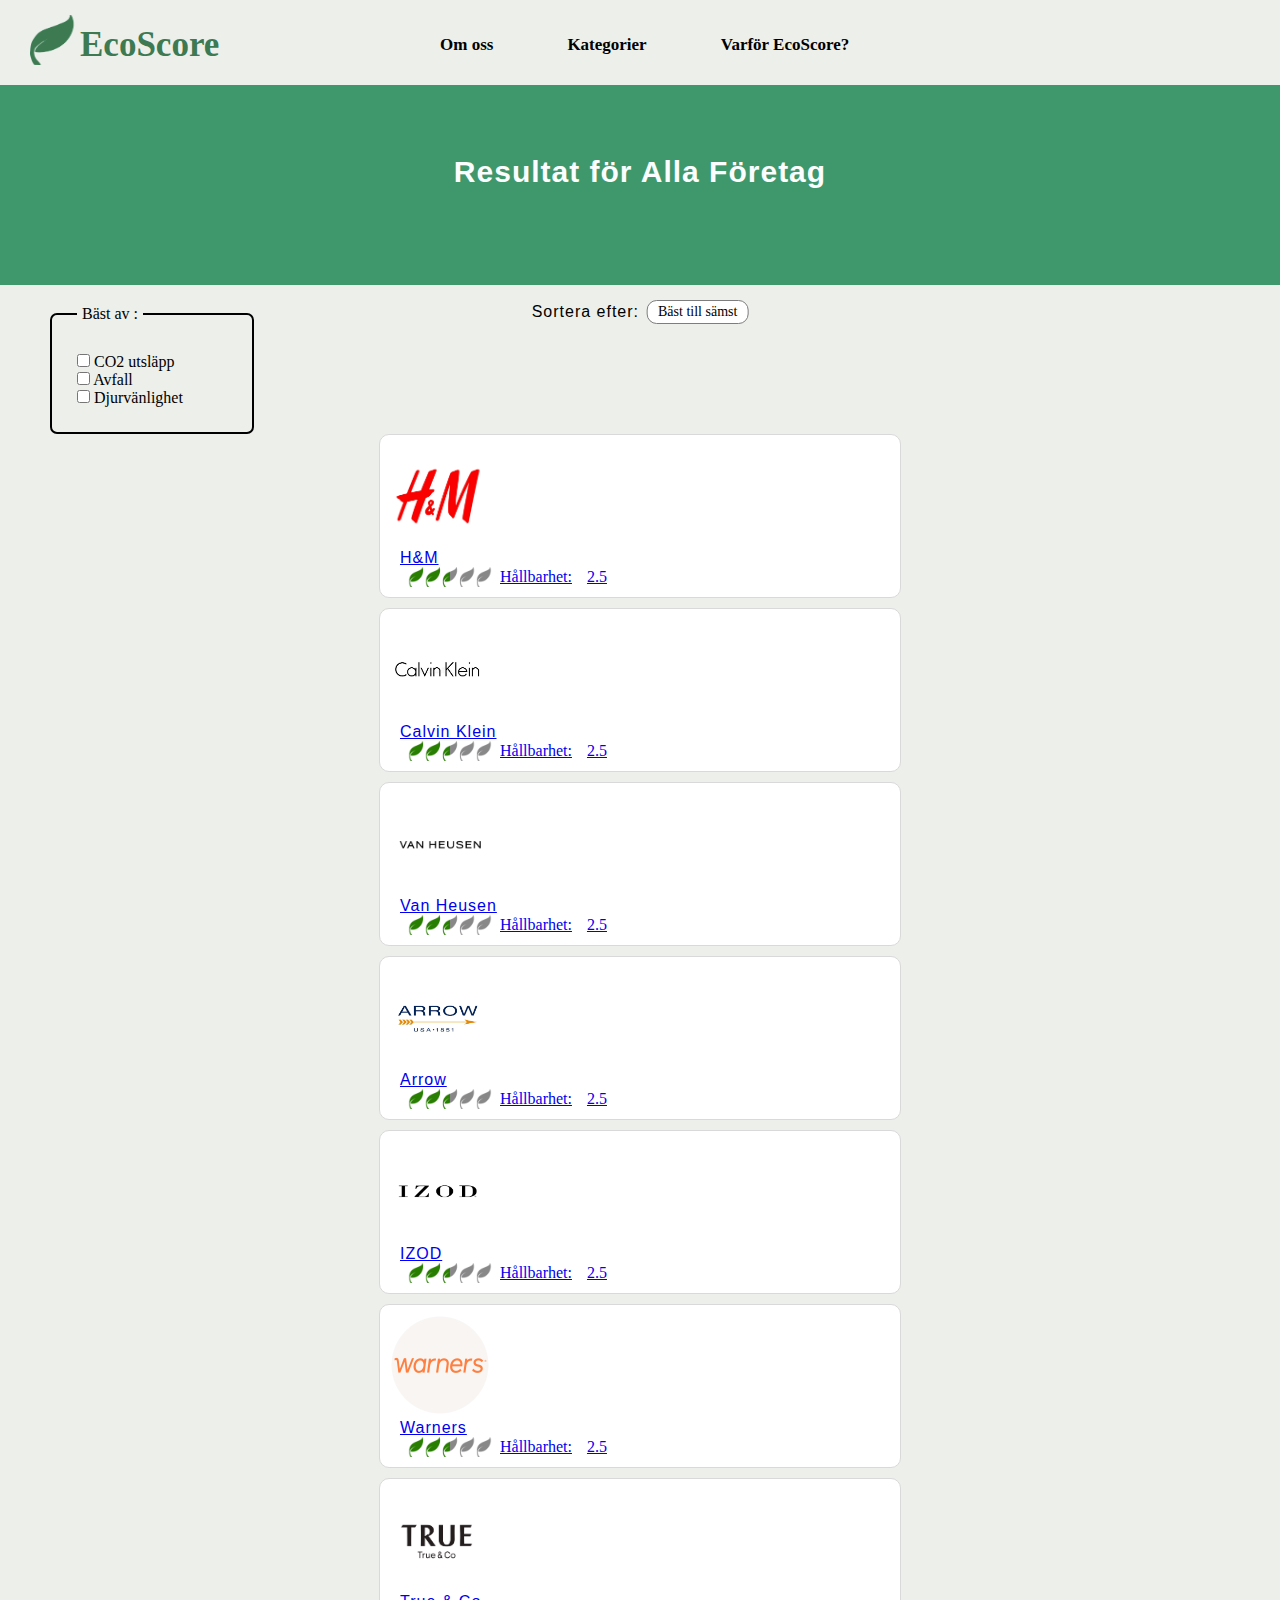
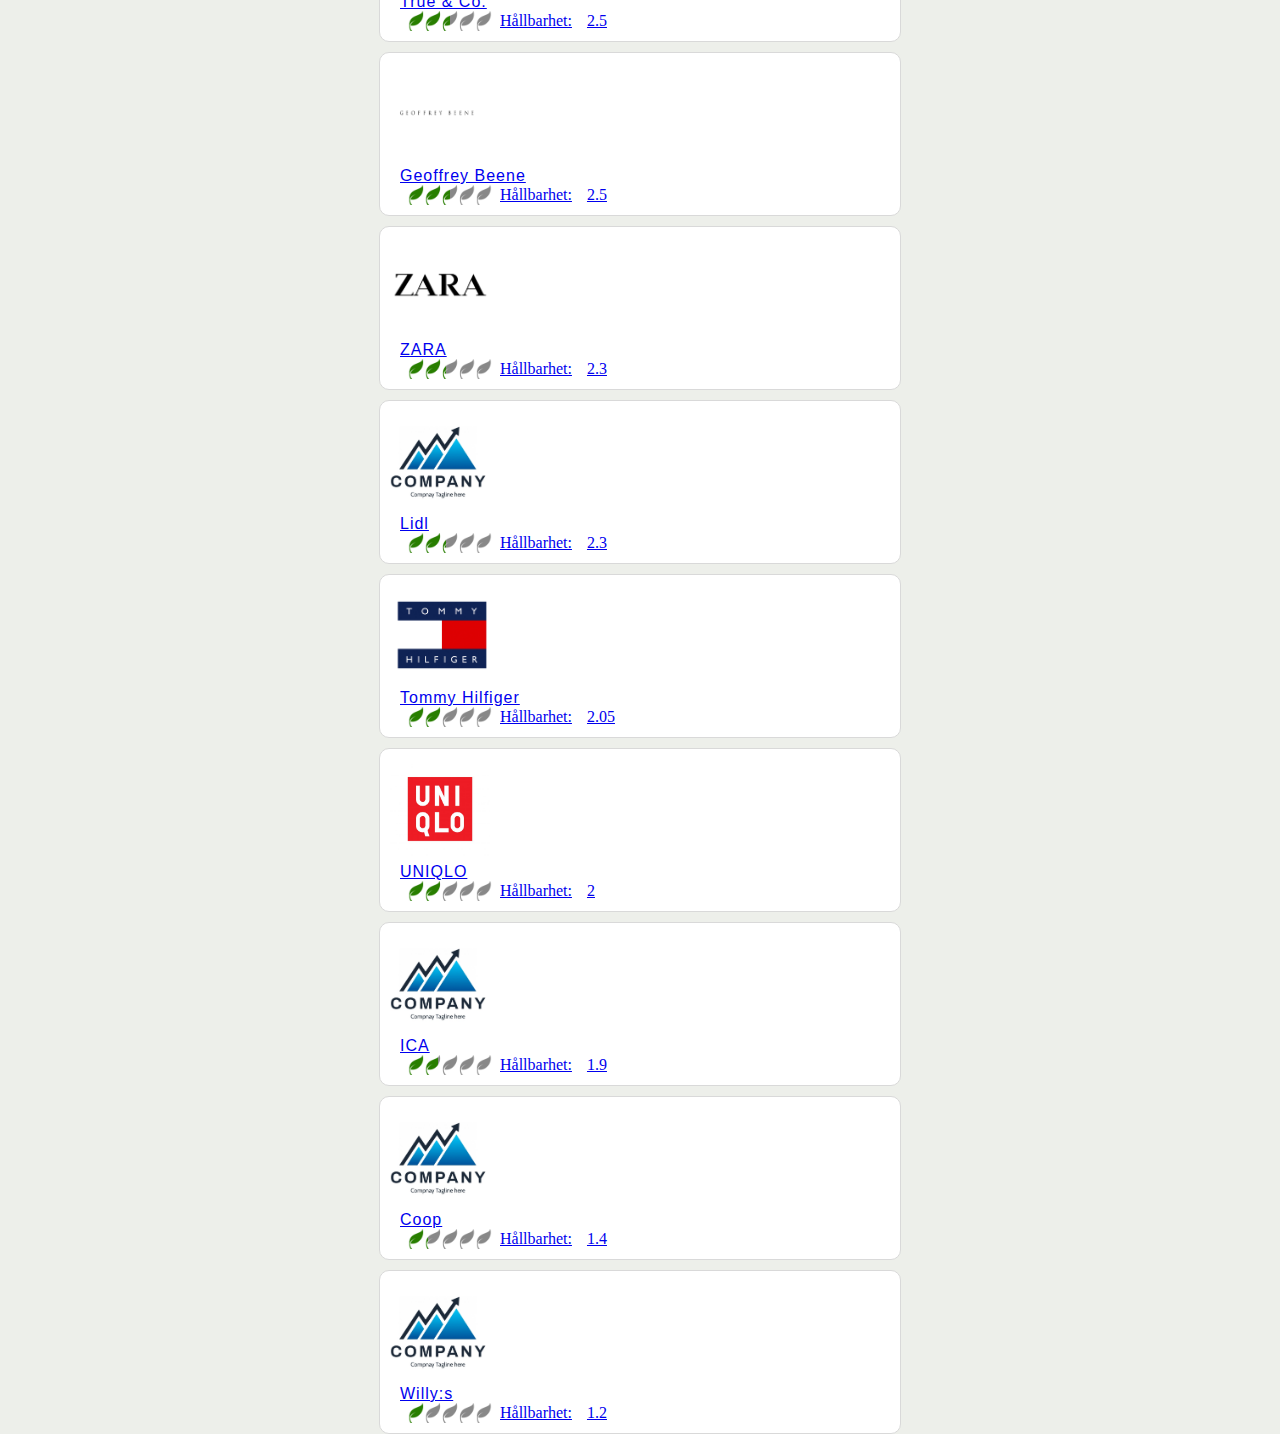
==== category_page.html @ 928be116 "Merge branch 'main' of https://github.com/niljenn/DAT257-Project" ====
<!DOCTYPE html>
<html lang="en">
<head>
    <meta charset="UTF-8">
    <meta http-equiv="X-UA-Compatible" content="IE=edge">
    <meta name="viewport" content="width=device-width, initial-scale=1.0">
    <title>EcoScore</title>
    <script type="module" src="boxScript.js" async></script>
    <link rel="stylesheet" href="style.css">
    <link rel="stylesheet" href="boxStyle.css">
    <link rel="stylesheet" href="category.css">
</head>

<body>

    <div class="navbar"> <!--Navigation bar element, everything  that is supposed to be in the navigation bar is inside here-->

        <header>
            <script type="text/javascript" src="./header.js"></script>
        </header>

    </div>

    <div class="chosen_category">
        <p class="category_rubric" > Resultat för `${activeCategory.getCategory()}`</p>
    </div>




    <div class="main"> <!--Main Background element-->

        <div class="sortDropdown">
            <p class="sortText">Sortera efter:</p>
            <button id="sortButton" class="SortBtn">Bäst till sämst</button>
            <div class="sort-content">
                <button id="best-to-worst-button">Bäst till sämst</button>
                <button id="worst-to-best-button">Sämst till bäst</button>
            </div>
        </div>


        <fieldset class="ecoLabels">
            <legend class="filter"> Bäst av :</legend>
            <div>
                <input type="checkbox" id="emission" name="emission">
                <label for="emission">CO2 utsläpp</label>
            </div>

            <div>
                <input type="checkbox" id="waste" name="waste">
                <label for="waste">Avfall</label>
            </div>

            <div>
                <input type="checkbox" id="animal" name="animal">
                <label for="animal">Djurvänlighet</label>
            </div>
        </fieldset> 
        

        <div class="panel">
            <div id="boxesContainer" class="boxes-container">
                <!-- Boxes will be generated here dynamically -->
              </div>
          </div>
          

        <div class="button"></div> <!--Button element, button should be put here-->
        
    </div>

</body>
</html>
---- style.css ----
*{
    margin: 0;
    padding: 0;
}
body {
    background-color: rgb(237, 239, 234);
    background-position: center;
    background-size: cover;
    min-width: 1000px;

}
.main{
    width: 100vw;
    height: 100vh;
    background-color: rgb(237, 239, 234);
    background-position: center;
    background-size: cover;
}

.navbar{
    height: 75px;
    width: 100%;
    box-sizing: border-box;
    /*border: 2px solid red;*/
}

.icon{
    margin-top: 15px;
    margin-left: 30px;
    width: 250px;
    height: 70px;
    float: left;
    /*border: 2px solid blue;*/
}

.leafLogo {
    width: 50px;
    height: 50px;
    float: left;
}

.logo{
    color: rgb(61, 122, 82);
    font-size: 35px;
    font-family: 'Gill Sans';
    float: left;
    padding-top: 10px;
}

.menu{
    margin-top: 25px;
    margin-left: 150px;
    padding: 10px;
    display: inline-block;
    transition: 0.4s ease-in-out;
    /*border: 2px solid blue;*/
}

.dropdown{
    display: inline-block;
    position: relative;
}

.dropbtn{
    border: none;
    background: none;
    font-size: 17px;
    font-weight: bold;
    font-family: 'Times New Roman';
    color: black;
}

.dropbtn:hover{
    color: rgb(31, 134, 65);
}

.about{
    text-decoration: none;
    color: black;
    font-size: 17px;
    margin-right: 70px;
    font-weight: bold;
}

.about:hover{
    color: rgb(31, 134, 65);
}

.why{
    text-decoration: none;
    color: black;
    font-size: 17px;
    margin-left: 70px;
    font-weight: bold;
}

.why:hover{
    color: rgb(31, 134, 65);
}

.dropdown-content{
    display: none;
    min-width: 130px;
    z-index: 1;
}

.category{
    text-decoration: none;
    color: black;
    padding: 10px;
    font-size: 17px;
    display: block;
}

.category:hover{
    color: rgb(31, 134, 65);
}

.dropdown:hover .dropdown-content{
    display: block;
    background: rgb(249, 250, 247);
    border-radius: 2px;
    position: absolute;
}


.featureImgContainer {
    position: relative;
    z-index: 0;
}

.featureImg{
    height: 350px;
    width: 100%; /*Fills whole width without creating the scroll bar from side to side*/
    box-sizing: border-box; /*Padding and border are included in width/height*/
    display: flex;
}


.feature_text{
    position: absolute;
    top: 100px;
    left: 50%;
    transform: translate(-50%, -50%);
    z-index: 1;
    width: 600px;
    height: 25px;
    font-size: 50px;
    position: absolute;
    text-align: center;
    color: aliceblue;
    /*border: 2px solid red;*/
}

.srchbar{
    position: absolute;
    bottom: 93px;
    left: 50%;
    transform: translate(-50%, 50%);
    z-index: 1;
    width: 500px;
    height: 40px;
    /*border: 2px solid saddlebrown;*/
    
}

.srch{
    width: 420px;
    height: 40px;
    float: left; /*To connect the bar to the button*/
    background: transparent;
    border: 1px solid greenyellow;
    border-bottom-left-radius: 30px;
    border-top-left-radius: 30px;
    border-right: none;
    padding: 15px;
    outline: none;
    color: aliceblue;
    font-size: 14px;
}

::placeholder{
    color: aliceblue;
    font-size: 14px;
}

input:focus::placeholder {color: transparent;}

.srchbtn{
    width: 80px;
    height: 40px;
    background: greenyellow;
    border: 1px solid greenyellow;
    border-bottom-right-radius: 30px;
    border-top-right-radius: 30px;
    color: black;
    font-size: 16px;
}

.srchbtn:hover{
    color: rgb(139, 167, 111);
}

.cbtn{
    width: 250px;
    height: 50px;
    background: rgb(161, 205, 112);
    border: 3px solid rgb(141, 174, 103);
    border-radius: 5px;
    font-size: 20px;
    margin-top: 50px;
    margin-left: 100px;
}

.cbtn:hover{
    color: rgb(232, 237, 234);
}






h5{
    /*font-family: "Lato",sans-serif;*/
    font-style: italic;
    font-weight: 300px;
    letter-spacing: 1px;
    font-size: 40px;

}


h6{
    font-style: italic;
    font-weight: 300px;
    letter-spacing: 1px;
    font-size: 30px;
    color: rgb(63, 152, 107);
}

h7{
    font-weight: bold;
    letter-spacing: 1px;
    font-size: 20px;
    color: rgb(63, 152, 107);
}


p{
    font-family: "Lato",sans-serif;
    letter-spacing: 1px;
    font-size: 16px;
}

p1{
    font-style: italic;
    font-family: "Lato",sans-serif;
    letter-spacing: 1px;
    font-size: 17px;
}


.textflex{
    display:flex;
    justify-content:center;
    align-items:center;
    text-align:left;

    padding-top: 14px;
    padding-bottom: 14px;
    padding-right: 70px;
    padding-left: 70px;
}


.smallpadding{
    padding-top: 15px;
    padding-right: 0px;
    padding-bottom: 15px;
    padding-left: 0px;
}





.coolheader{
    position: relative;
    text-align: center;
    background: linear-gradient(
        60deg,
        rgba(63, 152, 107, 1) 0%,
        rgba(120, 242, 136, 1) 100%
    );
    color: white;
}

.inner-header{
    height: 30vh;
    width: 100%;
    margin: 0;
    padding: 0;
}

.flex{
    display:flex;
    justify-content:center;
    align-items:center;
    text-align:center;
}


.colors-rgba{

    rgba(63, 152, 107, 1) 0%,
    rgba(131, 133, 250, 1) 100%


    rgba(120, 170, 242, 1) 100%

    rgba(120, 242, 136, 1) 100%



    rgba(84, 58, 183, 1) 0%,
    rgba(0, 172, 193, 1) 100%


        border: 3px solid #fe444425;
        border-top: 3px solid red;


        border: 3px solid #fee84422;
        border-top: 3x solid #f9ce24;



}

.circle1{
    display: flex;
    align-items: center;
    justify-content: center;
    height: 200px;
    width: 200px;
    border-radius: 50%;
    border: 3px solid #fe444425;
    border-top: 3px solid rgb(63, 152, 107);
    animation: ani 5s linear infinite;
}

.circle2{
    height: 130px;
    width: 130px;
    border-radius: 50%;
    border: 3px solid #fe444425;
    border-top: 3px solid rgb(63, 152, 107);
    animation: ani 8s linear infinite;
}

@keyframes ani {
    0%{
        transform: rotate(0deg);
      }
    100%{
        transform: rotate(360deg);
        }
}
---- boxStyle.css ----
.boxes-container {
  display: flex;
  flex-direction: column; 
  gap: 10px;
  justify-content: center;
  align-items: center;
}


.box {
  background-color: #ffffff;
  border-radius: 10px;
  display: flex; 
  align-items: center; 
  width: 500px;
  border: 0.5px solid #d9d9d9;
  padding: 10px;
}

.box img {
  border-radius: 0px;
  width: 100px;
  height: 100px;
  object-fit: cover;
}

.box .box-info {
  font-family: "Quicksand";
  margin-left: 10px; 
  flex-grow: 1;
}

.box h3, .box p {
  margin: 0; 
}

.box-rating-container {
  position: relative;
  width: 100px;
  height: 20px;
}

.rating-bar-container {
  width: 100%;
  height: 100%;
  background-color: #888888;
  border-radius: 2px;
  overflow: hidden;
}

.rating-bar {
  position: absolute;
  top: 0;
  left: 0;
  height: 100%;
  width: 0;
  background-color: #287e00;
}

.rating-image {
  position: absolute;
  top: 0;
  left: 0;
  width: 100%;
  height: 100%;
  background-image: url("images/EcoScore_rating.png"); 
  background-size: cover;
}

.rating-container {
  display: flex;
  align-items: center;
}

.rating-container span {
  margin-left: 10px;
}



.rating-text {
  padding-left: 5px;
  margin-right: 10px; 
}

.rating-bar-container {
  flex-grow: 1;
}


.ecoLabels{
  width: 150px;
  margin-left: 50px;
  border: 2px solid black;
  padding: 25px;
  border-radius: 7px;
}

.filter{
  padding: 5px;
}
---- category.css ----
.chosen_category { 
    /*min-width: 1680px; /*Makes it so middle part deos not glide*/
    height:200px;
    align-self: center;
    margin-top: 10px;
    margin-bottom: 15px;
    background:rgb(63, 152, 107);
    /* (71,148,102)  */
    box-sizing: border-box; /*Padding and border are included in width/height*/
}

.category_rubric {
    font-weight: bold;
    font-size: 30px;
    color: rgb(251, 253, 255);
    padding-top: 70px;
    text-align: center;
}

.sortDropdown {
    display: inline-block;
    position: absolute;
    left: 50%;
    transform: translateX(-50%);
    z-index: 999;
}


.sortText{
    float: left;
    margin-top: 3px;
    margin-right: 8px;
}

.SortBtn{
    border: 1px solid rgb(125, 125, 125);
    border-radius: 10px;
    background-color: white;
    color: black;
    padding: 3px 10px;
    cursor: pointer;
    font-size: 14px;
    font-family: 'Times New Roman';
    color: black;
}

.sort-content{
    display: none;
    float: right;
    background-color: #ffffff;
    z-index: 1;
}

.sort-content button {
    border: none;
    background: rgb(249, 250, 247);
    color: black;
    padding: 12px 16px;
    min-width: 110px;
    text-decoration: none;
    display: block;
  }

.sort-content button:hover {background-color: #d9d9d9}

.sortDropdown:hover .sort-content{
    display: block;
    background: rgb(249, 250, 247);
    border-radius: 2px;
    position: absolute;
    margin-left: 92px;
}

.panel {
    overflow-y: auto; 
  }
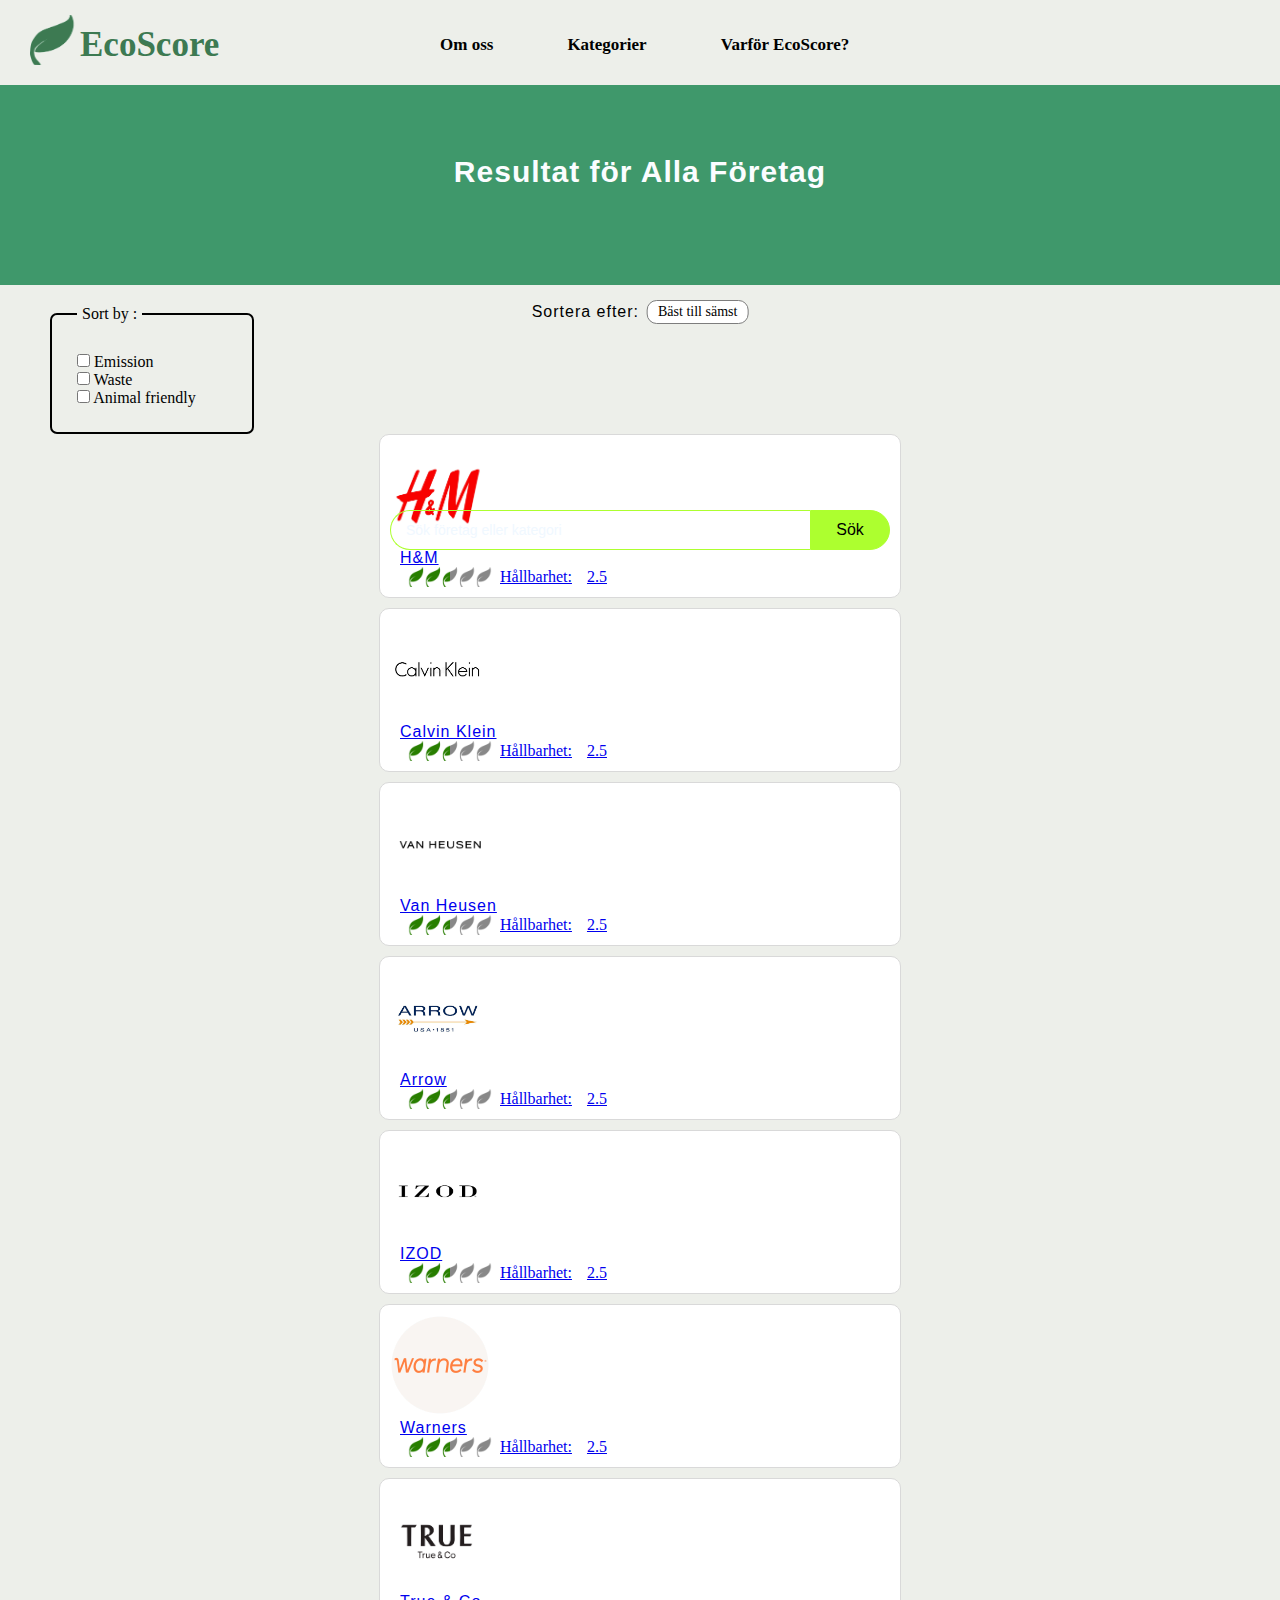
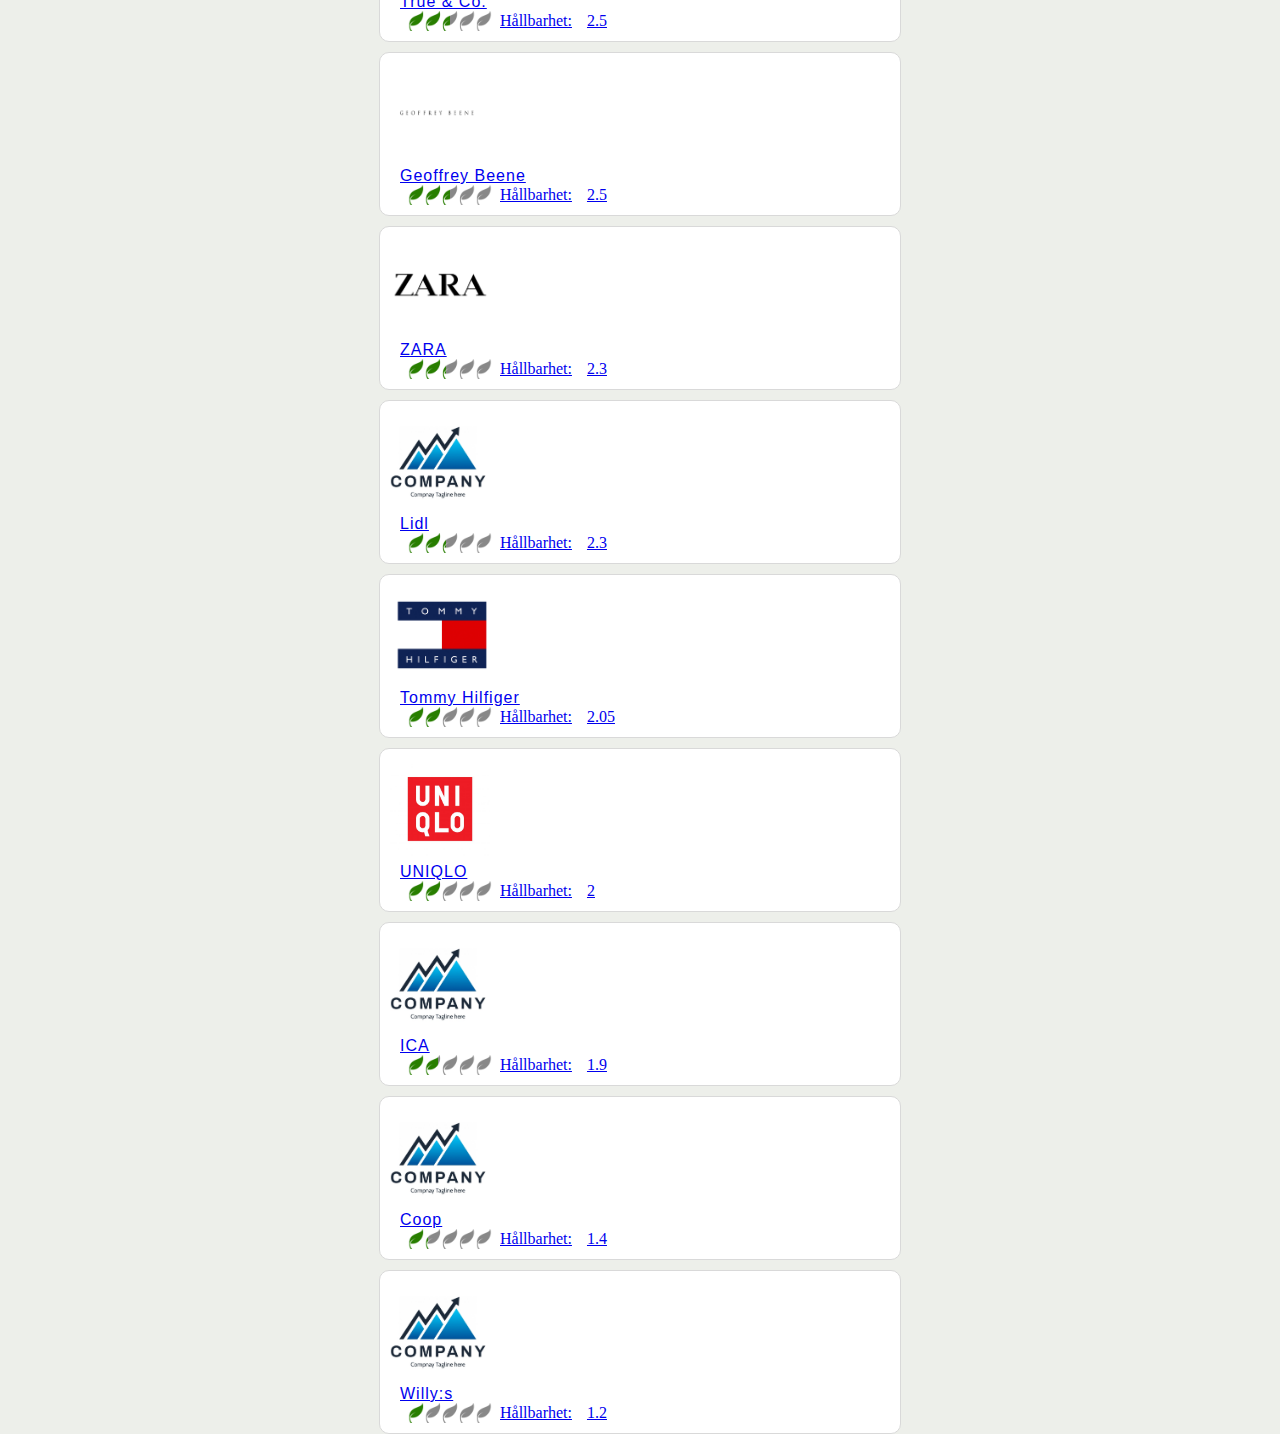
==== commit 7d3efad6: "searchbar existing and working on all pages" ====
--- a/category_page.html
+++ b/category_page.html
@@ -9,6 +9,17 @@
     <link rel="stylesheet" href="style.css">
     <link rel="stylesheet" href="boxStyle.css">
     <link rel="stylesheet" href="category.css">
+    <style>
+        .srchbar{
+            position: absolute;
+            bottom: 370px;
+            left: 50%;
+            transform: translate(-50%, 50%);
+            z-index: 1;
+            width: 500px;
+            height: 40px;
+        }
+    </style>
 </head>
 
 <body>
@@ -20,6 +31,12 @@
         </header>
 
     </div>
+
+    <div id="srchbar" class="srchbar">
+        <input id="searchbar" class="srch" type="search" name="" placeholder="Sök företag eller kategori">
+        <button id="searchbtn" class="srchbtn">Sök</button>
+    </div>
+    
 
     <div class="chosen_category">
         <p class="category_rubric" > Resultat för `${activeCategory.getCategory()}`</p>
@@ -41,20 +58,20 @@
 
 
         <fieldset class="ecoLabels">
-            <legend class="filter"> Bäst av :</legend>
+            <legend class="filter"> Sort by :</legend>
             <div>
                 <input type="checkbox" id="emission" name="emission">
-                <label for="emission">CO2 utsläpp</label>
+                <label for="emission">Emission</label>
             </div>
 
             <div>
                 <input type="checkbox" id="waste" name="waste">
-                <label for="waste">Avfall</label>
+                <label for="waste">Waste</label>
             </div>
 
             <div>
                 <input type="checkbox" id="animal" name="animal">
-                <label for="animal">Djurvänlighet</label>
+                <label for="animal">Animal friendly</label>
             </div>
         </fieldset> 
         
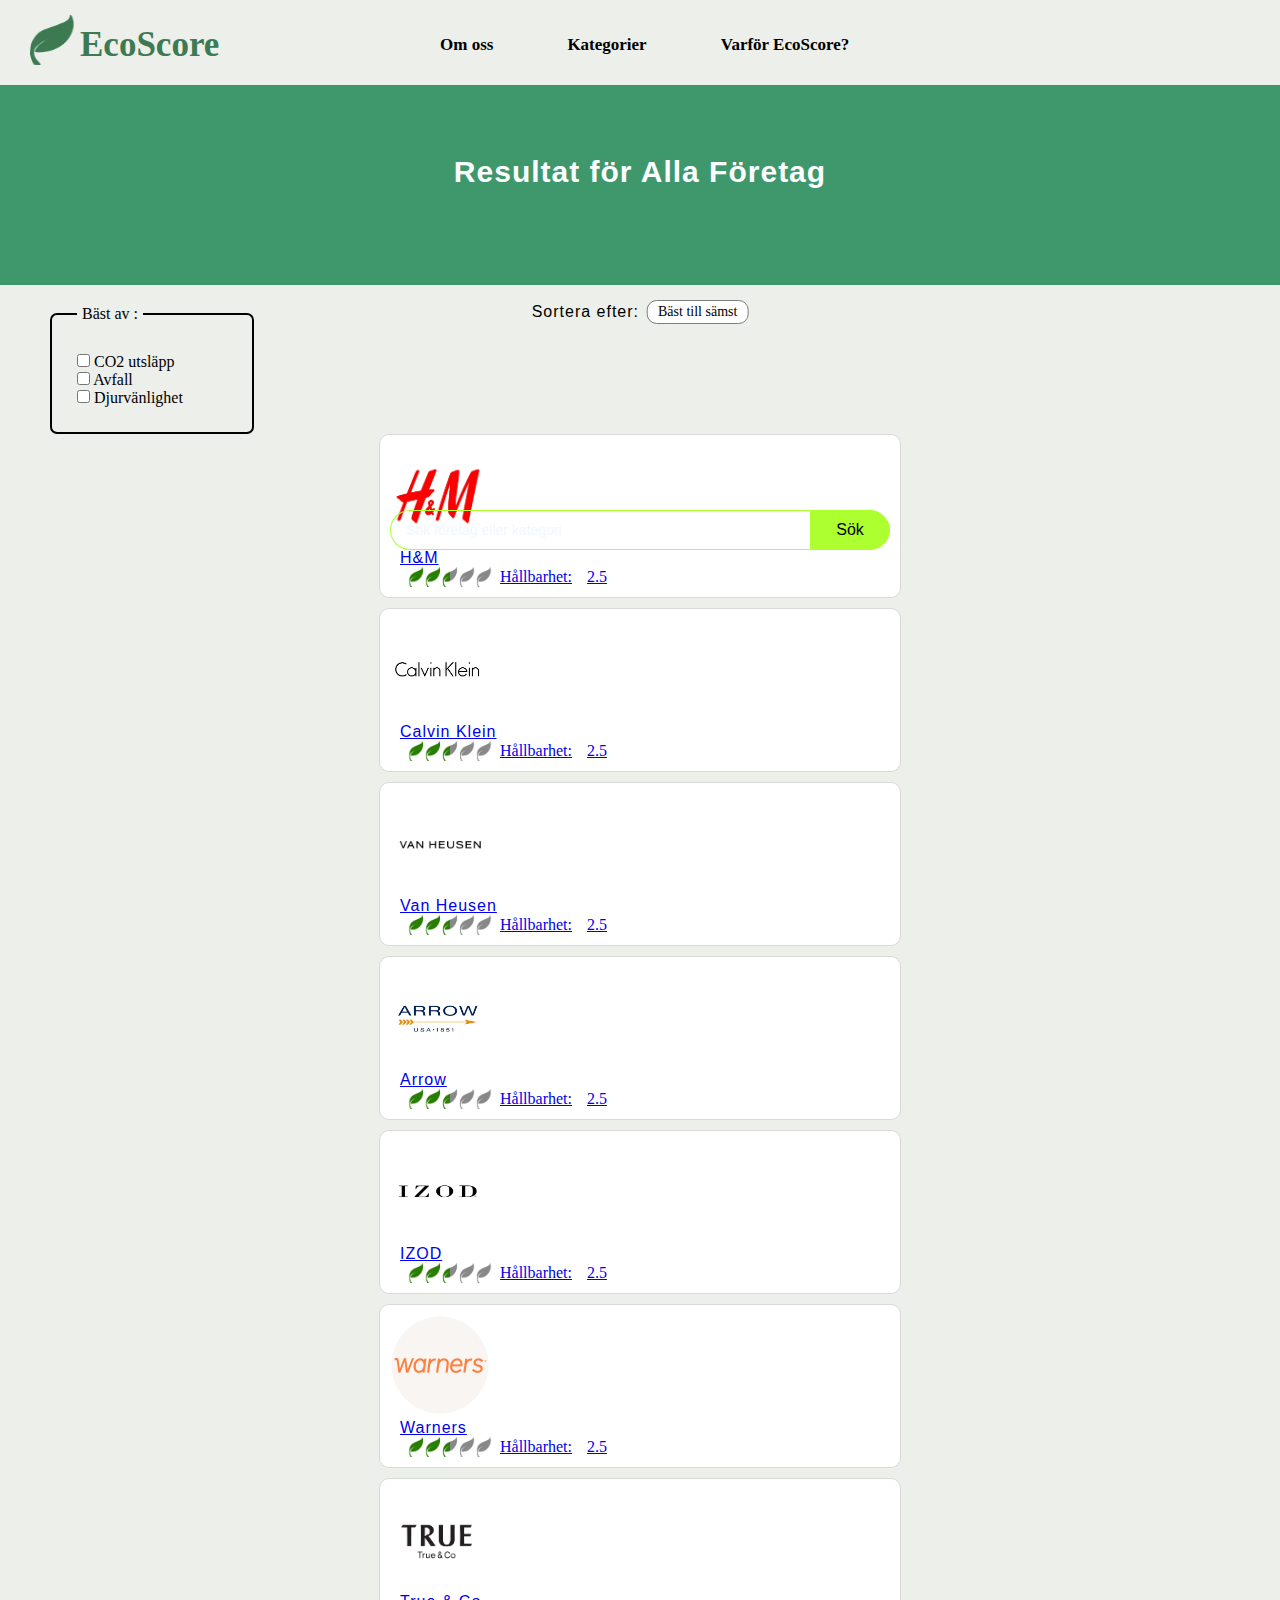
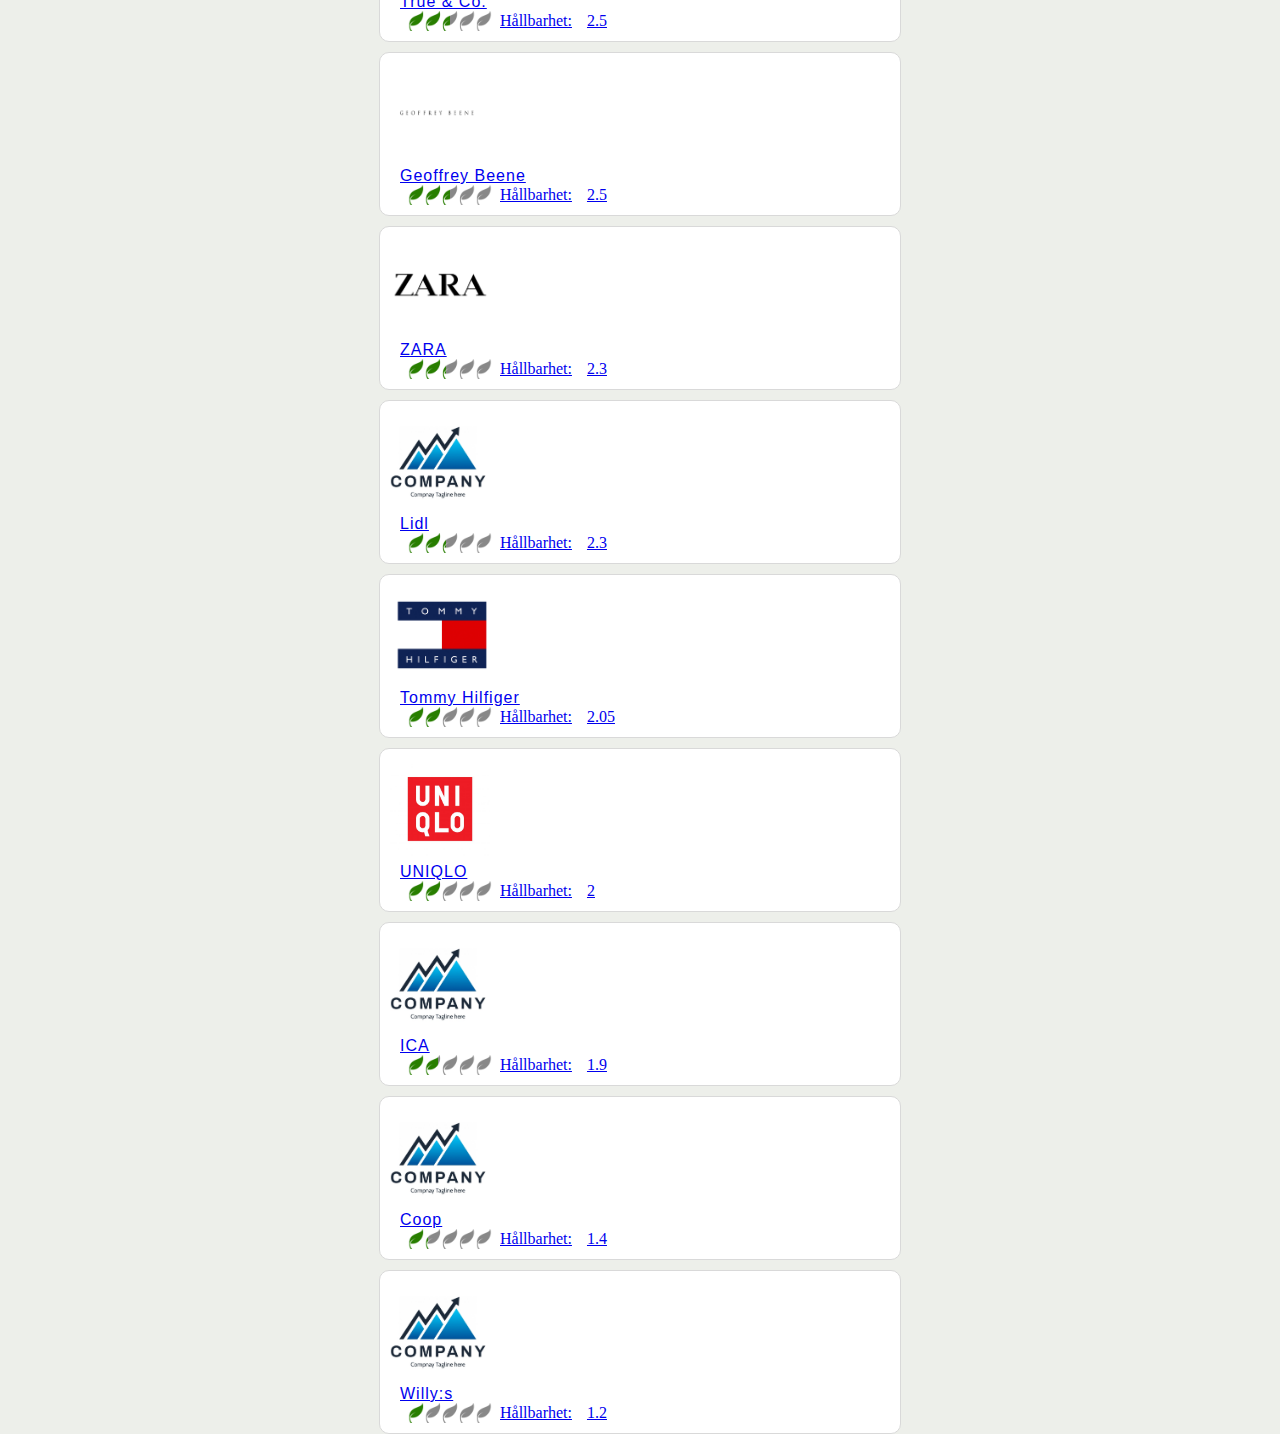
==== commit d4fc6706: "Merge branch 'main' of https://github.com/niljenn/DAT257-Project" ====
--- a/category_page.html
+++ b/category_page.html
@@ -58,20 +58,20 @@
 
 
         <fieldset class="ecoLabels">
-            <legend class="filter"> Sort by :</legend>
+            <legend class="filter"> Bäst av :</legend>
             <div>
                 <input type="checkbox" id="emission" name="emission">
-                <label for="emission">Emission</label>
+                <label for="emission">CO2 utsläpp</label>
             </div>
 
             <div>
                 <input type="checkbox" id="waste" name="waste">
-                <label for="waste">Waste</label>
+                <label for="waste">Avfall</label>
             </div>
 
             <div>
                 <input type="checkbox" id="animal" name="animal">
-                <label for="animal">Animal friendly</label>
+                <label for="animal">Djurvänlighet</label>
             </div>
         </fieldset> 
         
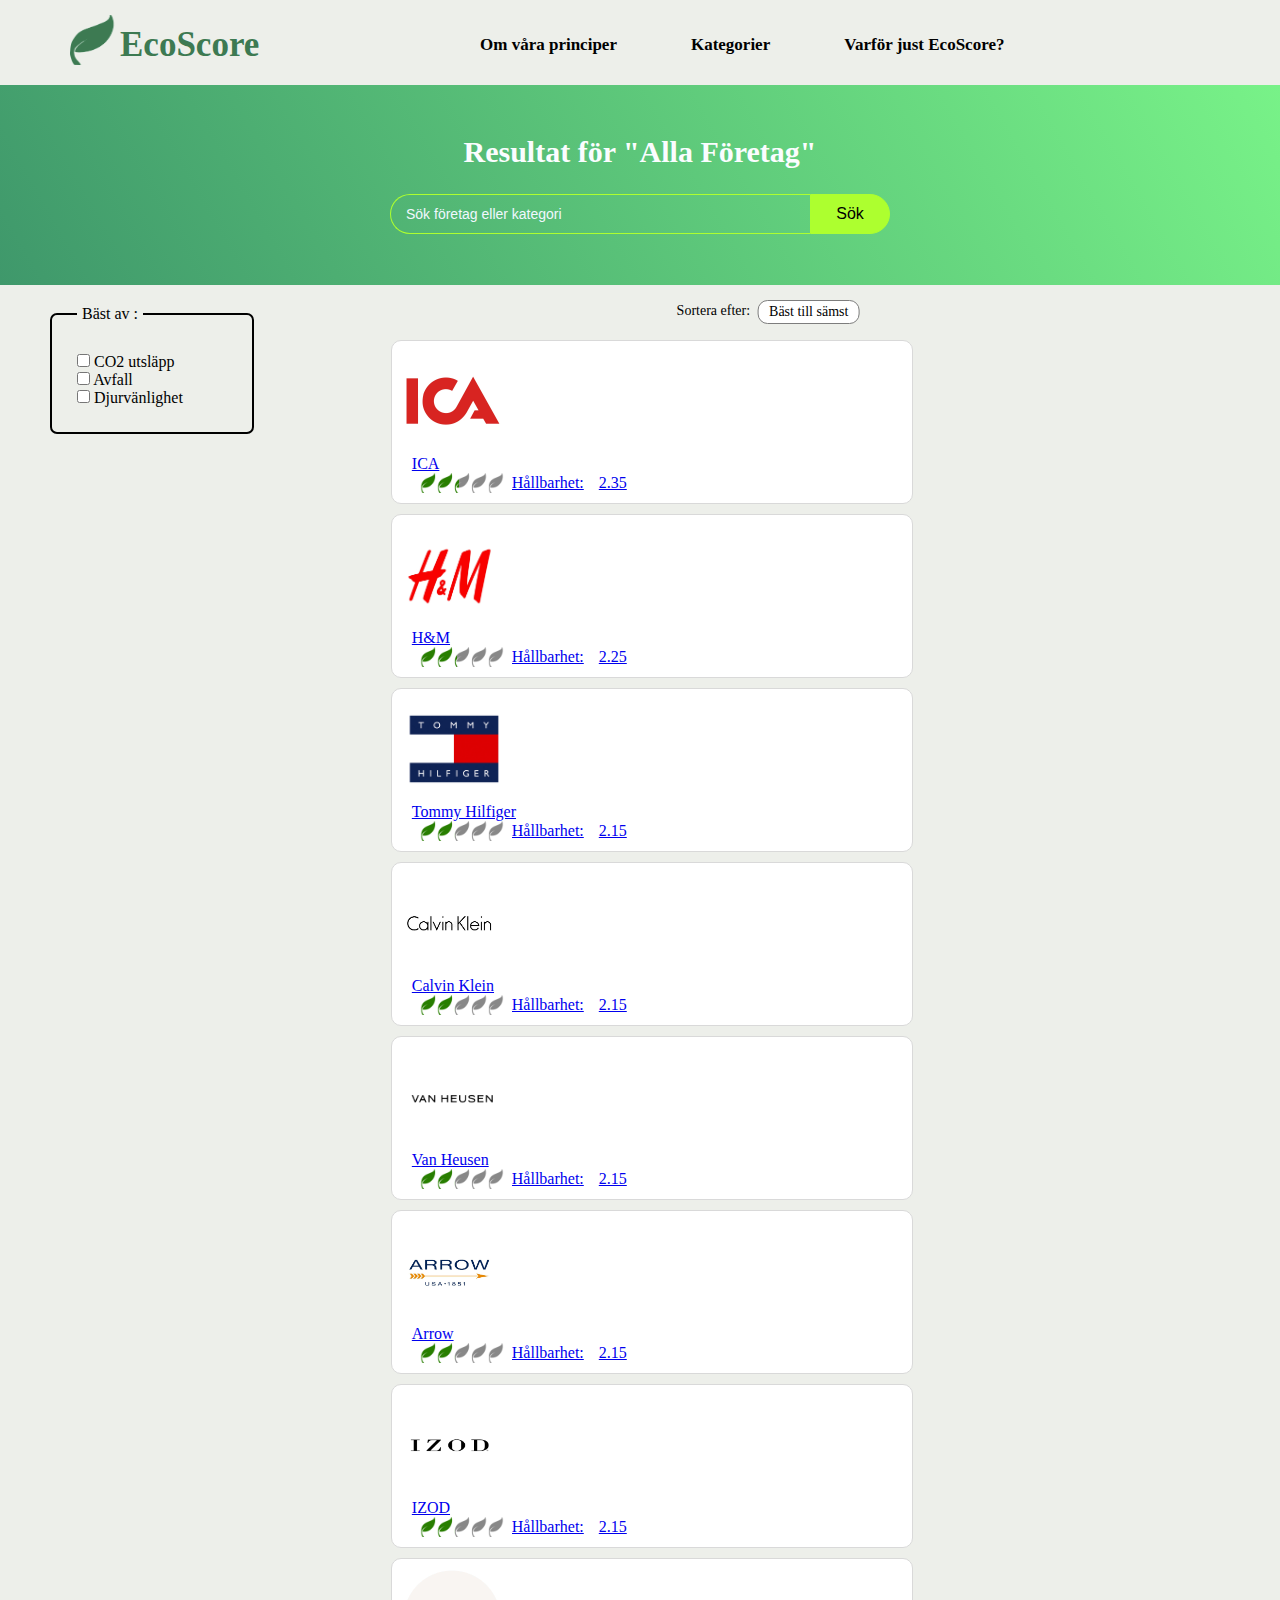
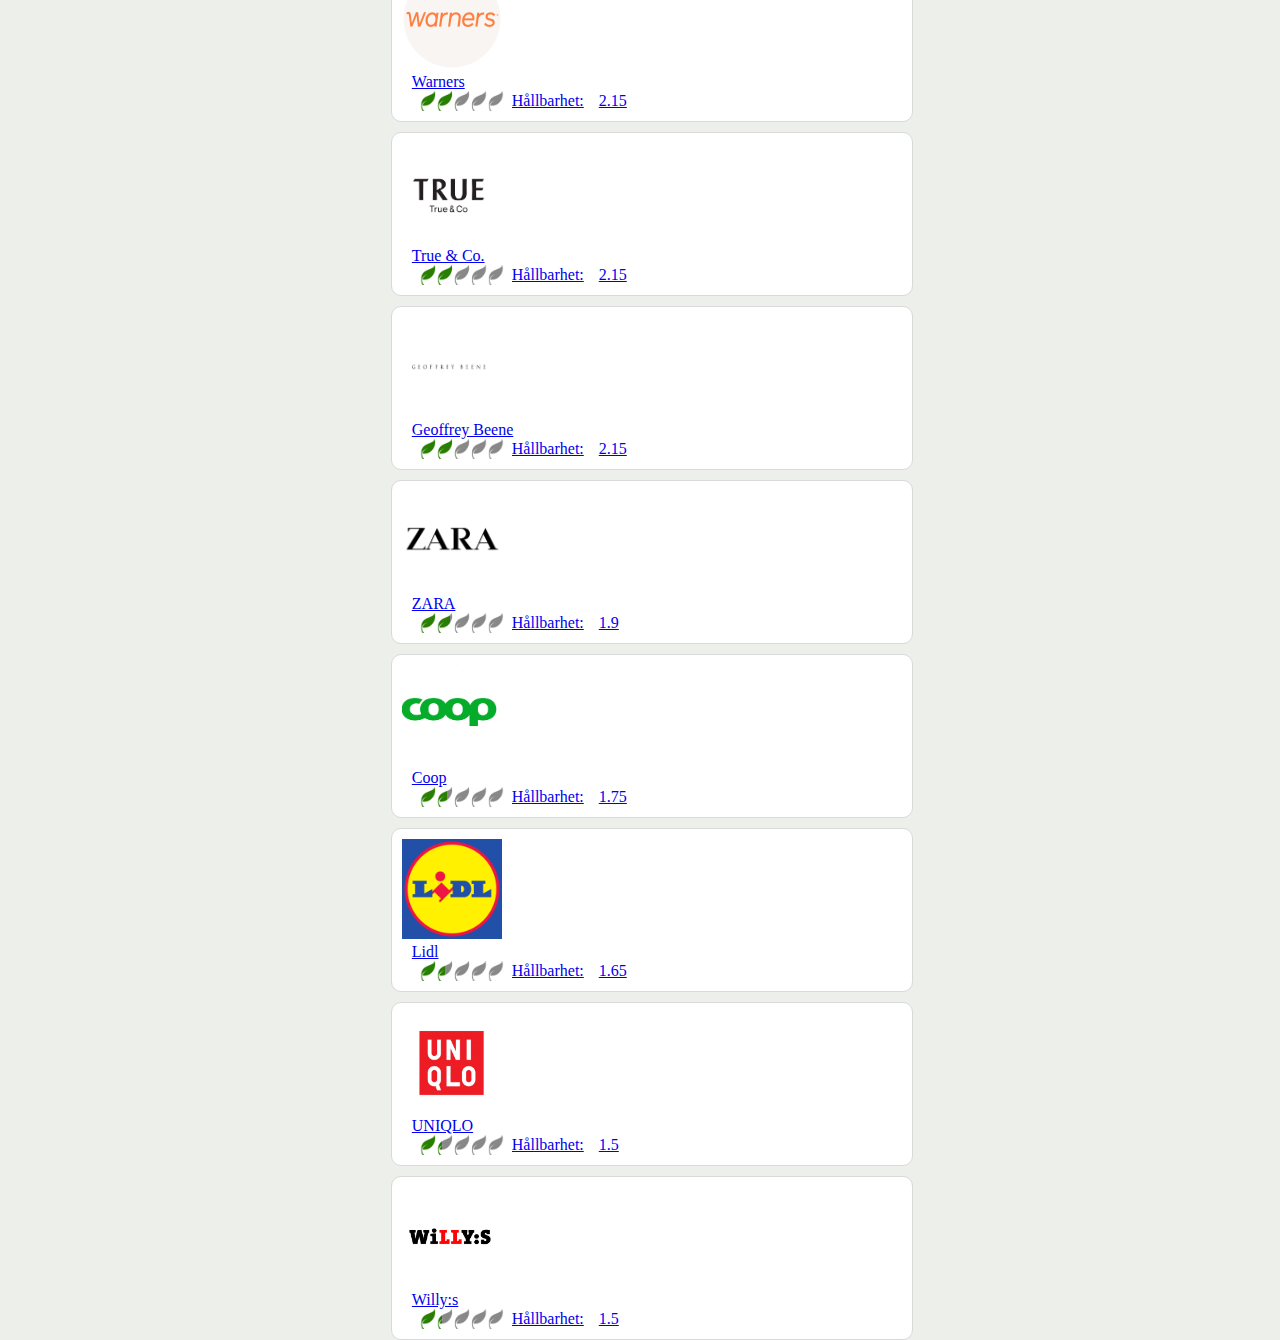
==== commit 2806cf15: "Changed placement of searchbar and resized features on detail page depending on screen size" ====
--- a/category_page.html
+++ b/category_page.html
@@ -6,6 +6,7 @@
     <meta name="viewport" content="width=device-width, initial-scale=1.0">
     <title>EcoScore</title>
     <script type="module" src="boxScript.js" async></script>
+    <link rel="stylesheet" href="header.css">
     <link rel="stylesheet" href="style.css">
     <link rel="stylesheet" href="boxStyle.css">
     <link rel="stylesheet" href="category.css">
@@ -31,15 +32,14 @@
         </header>
 
     </div>
-
-    <div id="srchbar" class="srchbar">
-        <input id="searchbar" class="srch" type="search" name="" placeholder="Sök företag eller kategori">
-        <button id="searchbtn" class="srchbtn">Sök</button>
-    </div>
     
 
     <div class="chosen_category">
         <p class="category_rubric" > Resultat för `${activeCategory.getCategory()}`</p>
+        <div id="srchbar" class="srchbarcategory">
+            <input id="searchbar" class="srch" type="search" name="" placeholder="Sök företag eller kategori">
+            <button id="searchbtn" class="srchbtn">Sök</button>
+        </div>
     </div>
 
 
@@ -47,40 +47,38 @@
 
     <div class="main"> <!--Main Background element-->
 
-        <div class="sortDropdown">
-            <p class="sortText">Sortera efter:</p>
-            <button id="sortButton" class="SortBtn">Bäst till sämst</button>
-            <div class="sort-content">
-                <button id="best-to-worst-button">Bäst till sämst</button>
-                <button id="worst-to-best-button">Sämst till bäst</button>
-            </div>
-        </div>
+        <div class="panel">
+            <fieldset class="ecoLabels">
+                <legend class="filter"> Bäst av :</legend>
+                <div>
+                    <input type="checkbox" id="emission" name="emission">
+                    <label for="emission">CO2 utsläpp</label>
+                </div>
+    
+                <div>
+                    <input type="checkbox" id="waste" name="waste">
+                    <label for="waste">Avfall</label>
+                </div>
+    
+                <div>
+                    <input type="checkbox" id="animal" name="animal">
+                    <label for="animal">Djurvänlighet</label>
+                </div>
+            </fieldset> 
 
-
-        <fieldset class="ecoLabels">
-            <legend class="filter"> Bäst av :</legend>
-            <div>
-                <input type="checkbox" id="emission" name="emission">
-                <label for="emission">CO2 utsläpp</label>
+            <div class="sortDropdown">
+                <p class="sortText">Sortera efter:</p>
+                <button id="sortButton" class="SortBtn">Bäst till sämst</button>
+                <div class="sort-content">
+                    <button id="best-to-worst-button">Bäst till sämst</button>
+                    <button id="worst-to-best-button">Sämst till bäst</button>
+                </div>
             </div>
 
-            <div>
-                <input type="checkbox" id="waste" name="waste">
-                <label for="waste">Avfall</label>
-            </div>
-
-            <div>
-                <input type="checkbox" id="animal" name="animal">
-                <label for="animal">Djurvänlighet</label>
-            </div>
-        </fieldset> 
-        
-
-        <div class="panel">
             <div id="boxesContainer" class="boxes-container">
                 <!-- Boxes will be generated here dynamically -->
               </div>
-          </div>
+        </div>
           
 
         <div class="button"></div> <!--Button element, button should be put here-->
--- a/header.css
+++ b/header.css
@@ -0,0 +1,131 @@
+*{
+    margin: 0;
+    padding: 0;
+}
+body {
+    background-color: rgb(237, 239, 234);
+    background-position: center;
+    background-size: cover;
+    min-width: 800px;
+
+}
+.main{
+    width: 100vw;
+    height: 100vh;
+    background-color: rgb(237, 239, 234);
+    background-position: center;
+    background-size: cover;
+}
+
+.navbar{
+    height: 75px;
+    width: 100%;
+    box-sizing: border-box;
+    /*border: 2px solid red;*/
+}
+
+.icon{
+    margin-top: 15px;
+    margin-left: 70px;
+    width: 250px;
+    height: 70px;
+    float: left;
+    /*border: 2px solid blue;*/
+}
+
+.leafLogo {
+    width: 50px;
+    height: 50px;
+    float: left;
+}
+
+.logo{
+    color: rgb(61, 122, 82);
+    font-size: 35px;
+    font-family: 'Gill Sans';
+    float: left;
+    padding-top: 10px;
+}
+
+.menu{
+    position: absolute;
+    margin-top: 25px;
+    margin-left: 150px;
+    padding: 10px;
+    display: inline-block;
+    transition: 0.4s ease-in-out;
+    /*border: 2px solid blue;*/
+}
+
+.dropdown{
+    display: inline-block;
+    position: relative;
+}
+
+.dropbtn{
+    border: none;
+    background: none;
+    font-size: 17px;
+    font-weight: bold;
+    font-family: 'Times New Roman';
+    color: black;
+}
+
+.dropbtn:hover{
+    color: rgb(31, 134, 65);
+}
+
+.about{
+    text-decoration: none;
+    color: black;
+    font-size: 17px;
+    margin-right: 70px;
+    font-weight: bold;
+}
+
+.about:hover{
+    color: rgb(31, 134, 65);
+}
+
+.why{
+    text-decoration: none;
+    color: black;
+    font-size: 17px;
+    margin-left: 70px;
+    font-weight: bold;
+}
+
+.why:hover{
+    color: rgb(31, 134, 65);
+}
+
+.dropdown-content{
+    display: none;
+    min-width: 130px;
+    z-index: 1;
+}
+
+.category{
+    text-decoration: none;
+    color: black;
+    padding: 10px;
+    font-size: 17px;
+    display: block;
+}
+
+.category:hover{
+    color: rgb(31, 134, 65);
+}
+
+.dropdown:hover .dropdown-content{
+    display: block;
+    background: rgb(249, 250, 247);
+    border-radius: 2px;
+    position: absolute;
+}
+
+@media all and (max-width: 1100px) {
+    .about { display: none; }
+    .why { display: none; }
+    .dropdown { display: none; }
+  }--- a/style.css
+++ b/style.css
@@ -1,129 +1,3 @@
-*{
-    margin: 0;
-    padding: 0;
-}
-body {
-    background-color: rgb(237, 239, 234);
-    background-position: center;
-    background-size: cover;
-    min-width: 1000px;
-
-}
-.main{
-    width: 100vw;
-    height: 100vh;
-    background-color: rgb(237, 239, 234);
-    background-position: center;
-    background-size: cover;
-}
-
-.navbar{
-    height: 75px;
-    width: 100%;
-    box-sizing: border-box;
-    /*border: 2px solid red;*/
-}
-
-.icon{
-    margin-top: 15px;
-    margin-left: 30px;
-    width: 250px;
-    height: 70px;
-    float: left;
-    /*border: 2px solid blue;*/
-}
-
-.leafLogo {
-    width: 50px;
-    height: 50px;
-    float: left;
-}
-
-.logo{
-    color: rgb(61, 122, 82);
-    font-size: 35px;
-    font-family: 'Gill Sans';
-    float: left;
-    padding-top: 10px;
-}
-
-.menu{
-    margin-top: 25px;
-    margin-left: 150px;
-    padding: 10px;
-    display: inline-block;
-    transition: 0.4s ease-in-out;
-    /*border: 2px solid blue;*/
-}
-
-.dropdown{
-    display: inline-block;
-    position: relative;
-}
-
-.dropbtn{
-    border: none;
-    background: none;
-    font-size: 17px;
-    font-weight: bold;
-    font-family: 'Times New Roman';
-    color: black;
-}
-
-.dropbtn:hover{
-    color: rgb(31, 134, 65);
-}
-
-.about{
-    text-decoration: none;
-    color: black;
-    font-size: 17px;
-    margin-right: 70px;
-    font-weight: bold;
-}
-
-.about:hover{
-    color: rgb(31, 134, 65);
-}
-
-.why{
-    text-decoration: none;
-    color: black;
-    font-size: 17px;
-    margin-left: 70px;
-    font-weight: bold;
-}
-
-.why:hover{
-    color: rgb(31, 134, 65);
-}
-
-.dropdown-content{
-    display: none;
-    min-width: 130px;
-    z-index: 1;
-}
-
-.category{
-    text-decoration: none;
-    color: black;
-    padding: 10px;
-    font-size: 17px;
-    display: block;
-}
-
-.category:hover{
-    color: rgb(31, 134, 65);
-}
-
-.dropdown:hover .dropdown-content{
-    display: block;
-    background: rgb(249, 250, 247);
-    border-radius: 2px;
-    position: absolute;
-}
-
-
 .featureImgContainer {
     position: relative;
     z-index: 0;
@@ -214,156 +88,4 @@
 
 .cbtn:hover{
     color: rgb(232, 237, 234);
-}
-
-
-
-
-
-
-h5{
-    /*font-family: "Lato",sans-serif;*/
-    font-style: italic;
-    font-weight: 300px;
-    letter-spacing: 1px;
-    font-size: 40px;
-
-}
-
-
-h6{
-    font-style: italic;
-    font-weight: 300px;
-    letter-spacing: 1px;
-    font-size: 30px;
-    color: rgb(63, 152, 107);
-}
-
-h7{
-    font-weight: bold;
-    letter-spacing: 1px;
-    font-size: 20px;
-    color: rgb(63, 152, 107);
-}
-
-
-p{
-    font-family: "Lato",sans-serif;
-    letter-spacing: 1px;
-    font-size: 16px;
-}
-
-p1{
-    font-style: italic;
-    font-family: "Lato",sans-serif;
-    letter-spacing: 1px;
-    font-size: 17px;
-}
-
-
-.textflex{
-    display:flex;
-    justify-content:center;
-    align-items:center;
-    text-align:left;
-
-    padding-top: 14px;
-    padding-bottom: 14px;
-    padding-right: 70px;
-    padding-left: 70px;
-}
-
-
-.smallpadding{
-    padding-top: 15px;
-    padding-right: 0px;
-    padding-bottom: 15px;
-    padding-left: 0px;
-}
-
-
-
-
-
-.coolheader{
-    position: relative;
-    text-align: center;
-    background: linear-gradient(
-        60deg,
-        rgba(63, 152, 107, 1) 0%,
-        rgba(120, 242, 136, 1) 100%
-    );
-    color: white;
-}
-
-.inner-header{
-    height: 30vh;
-    width: 100%;
-    margin: 0;
-    padding: 0;
-}
-
-.flex{
-    display:flex;
-    justify-content:center;
-    align-items:center;
-    text-align:center;
-}
-
-
-.colors-rgba{
-
-    rgba(63, 152, 107, 1) 0%,
-    rgba(131, 133, 250, 1) 100%
-
-
-    rgba(120, 170, 242, 1) 100%
-
-    rgba(120, 242, 136, 1) 100%
-
-
-
-    rgba(84, 58, 183, 1) 0%,
-    rgba(0, 172, 193, 1) 100%
-
-
-        border: 3px solid #fe444425;
-        border-top: 3px solid red;
-
-
-        border: 3px solid #fee84422;
-        border-top: 3x solid #f9ce24;
-
-
-
-}
-
-.circle1{
-    display: flex;
-    align-items: center;
-    justify-content: center;
-    height: 200px;
-    width: 200px;
-    border-radius: 50%;
-    border: 3px solid #fe444425;
-    border-top: 3px solid rgb(63, 152, 107);
-    animation: ani 5s linear infinite;
-}
-
-.circle2{
-    height: 130px;
-    width: 130px;
-    border-radius: 50%;
-    border: 3px solid #fe444425;
-    border-top: 3px solid rgb(63, 152, 107);
-    animation: ani 8s linear infinite;
-}
-
-@keyframes ani {
-    0%{
-        transform: rotate(0deg);
-      }
-    100%{
-        transform: rotate(360deg);
-        }
-}
+}--- a/category.css
+++ b/category.css
@@ -2,9 +2,15 @@
     /*min-width: 1680px; /*Makes it so middle part deos not glide*/
     height:200px;
     align-self: center;
+    width: 100%;
     margin-top: 10px;
     margin-bottom: 15px;
-    background:rgb(63, 152, 107);
+    background: linear-gradient(
+            60deg,
+            rgba(63, 152, 107, 1) 0%,
+            rgba(120, 242, 136, 1) 100%
+        );
+    /*background:rgb(63, 152, 107);*/
     /* (71,148,102)  */
     box-sizing: border-box; /*Padding and border are included in width/height*/
 }
@@ -13,14 +19,30 @@
     font-weight: bold;
     font-size: 30px;
     color: rgb(251, 253, 255);
-    padding-top: 70px;
+    padding-top: 50px;
+    padding-bottom: 5px;
     text-align: center;
+}
+
+.srchbarcategory{
+    position: absolute;
+    left: 50%;
+    transform: translate(-50%, 50%);
+    z-index: 1;
+    width: 500px;
+    height: 40px;
+    /*border: 2px solid saddlebrown;*/
+}
+
+.ecoLabels{
+    float: left;
 }
 
 .sortDropdown {
     display: inline-block;
     position: absolute;
-    left: 50%;
+    margin-bottom: 30px;
+    left: 60%;
     transform: translateX(-50%);
     z-index: 999;
 }
@@ -30,6 +52,7 @@
     float: left;
     margin-top: 3px;
     margin-right: 8px;
+    font-size: 14px;
 }
 
 .SortBtn{
@@ -66,11 +89,24 @@
 .sortDropdown:hover .sort-content{
     display: block;
     background: rgb(249, 250, 247);
-    border-radius: 2px;
     position: absolute;
-    margin-left: 92px;
+    margin-left: 100px;
+}
+
+.boxes-container{
+    position: relative;
+    margin-top: 40px;
+    right: 9%;
+
+}
+
+.boxes-container_srch{
+    position: absolute;
+    margin-top: 40px;
+    left: 32%;
 }
 
 .panel {
     overflow-y: auto; 
+    width: 100%;
   }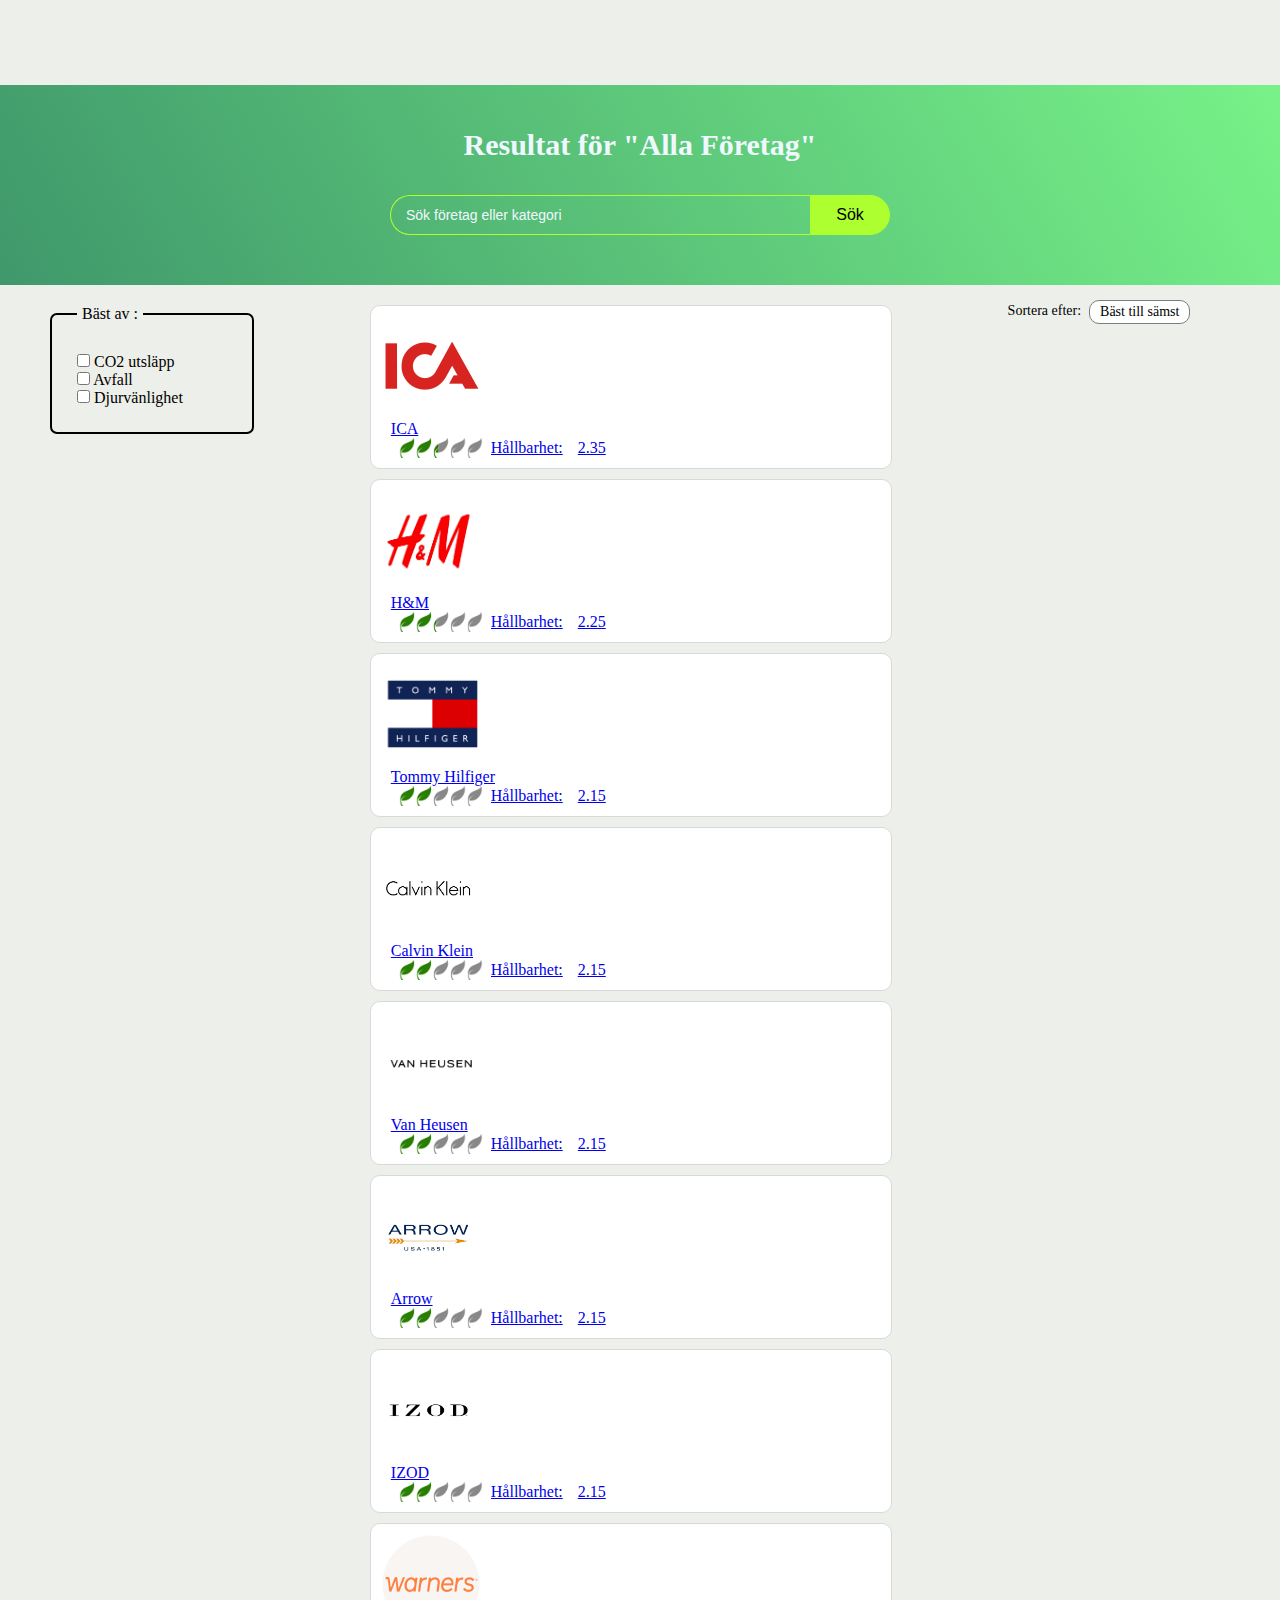
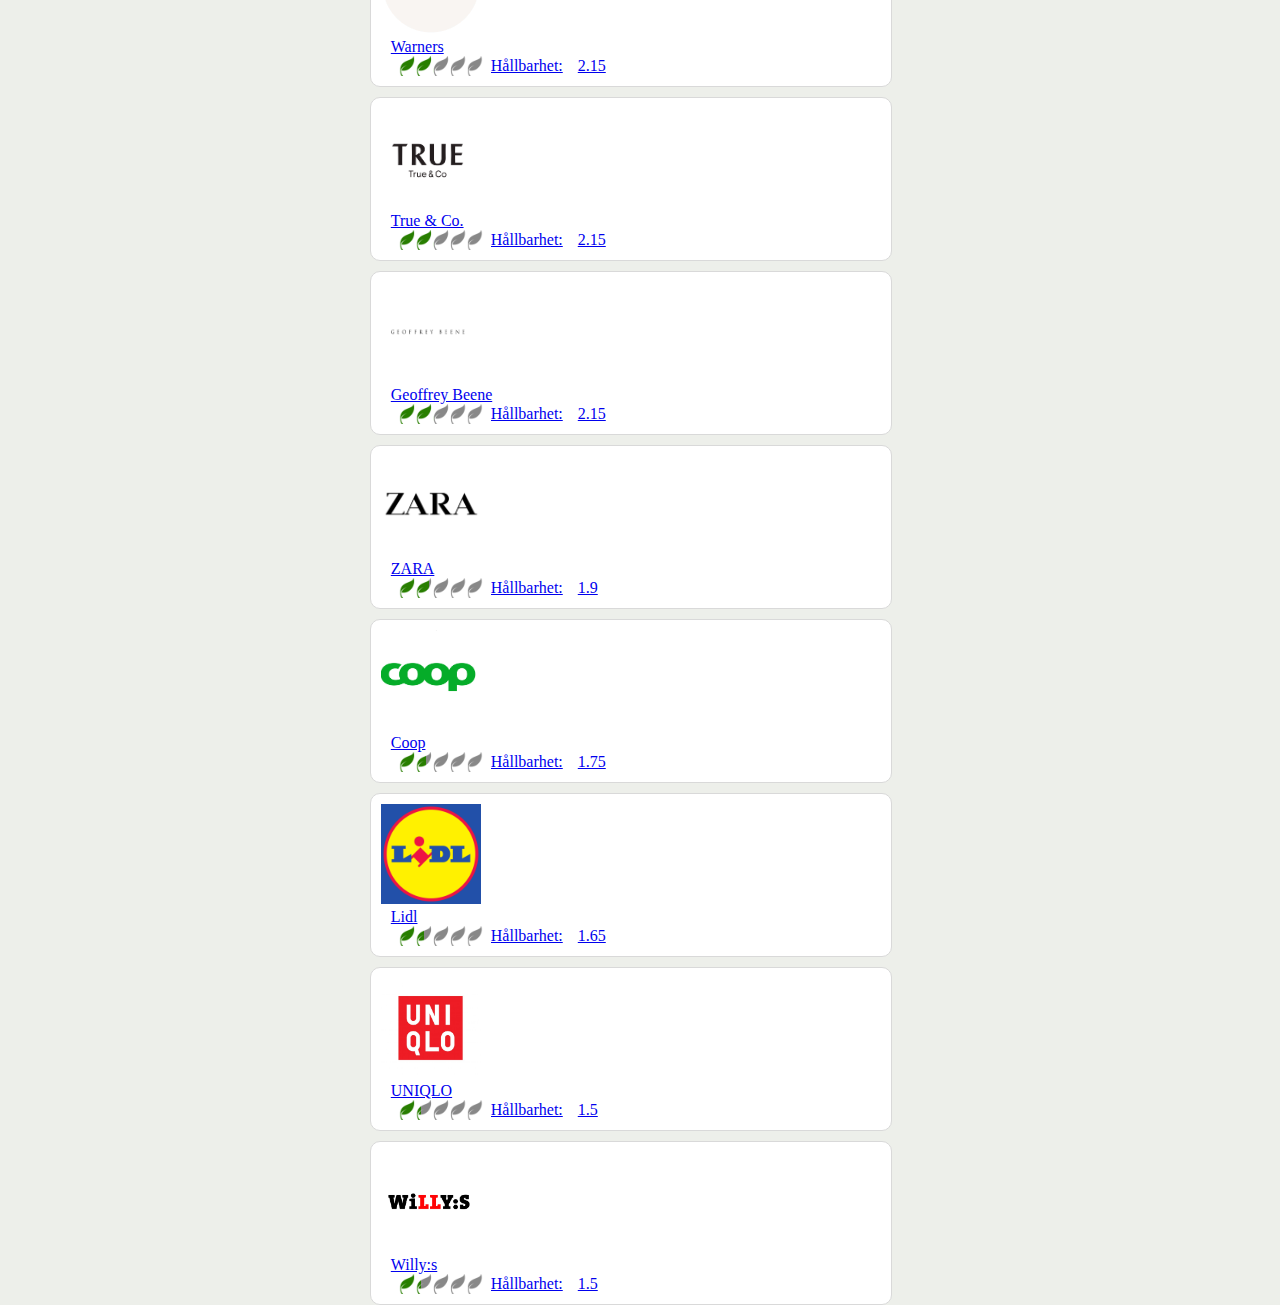
==== commit a4d4c61a: "smooth transition on category page" ====
--- a/category_page.html
+++ b/category_page.html
@@ -66,18 +66,23 @@
                 </div>
             </fieldset> 
 
-            <div class="sortDropdown">
-                <p class="sortText">Sortera efter:</p>
-                <button id="sortButton" class="SortBtn">Bäst till sämst</button>
-                <div class="sort-content">
-                    <button id="best-to-worst-button">Bäst till sämst</button>
-                    <button id="worst-to-best-button">Sämst till bäst</button>
+            
+                <div class="sortDropdown">
+                    <p class="sortText">Sortera efter:</p>
+                    <button id="sortButton" class="SortBtn">Bäst till sämst</button>
+                    <div class="sort-content">
+                        <button id="best-to-worst-button">Bäst till sämst</button>
+                        <button id="worst-to-best-button">Sämst till bäst</button>
+                    </div>
                 </div>
-            </div>
 
-            <div id="boxesContainer" class="boxes-container">
-                <!-- Boxes will be generated here dynamically -->
-              </div>
+                <div id="boxesContainer" class="boxes-container">
+                    <!-- Boxes will be generated here dynamically -->
+                </div>
+
+            
+
+
         </div>
           
 
--- a/style.css
+++ b/style.css
@@ -20,7 +20,6 @@
     width: 600px;
     height: 25px;
     font-size: 50px;
-    position: absolute;
     text-align: center;
     color: aliceblue;
     /*border: 2px solid red;*/
--- a/category.css
+++ b/category.css
@@ -1,3 +1,5 @@
+@import "compass/css3";
+
 .chosen_category { 
     /*min-width: 1680px; /*Makes it so middle part deos not glide*/
     height:200px;
@@ -16,12 +18,21 @@
 }
 
 .category_rubric {
+
+
+    position: absolute;
     font-weight: bold;
+    top: 140px;
+    left: 50%;
+    transform: translate(-50%, -50%);
+    z-index: 1;
+    width: 600px;
+    height: 25px;
     font-size: 30px;
-    color: rgb(251, 253, 255);
-    padding-top: 50px;
-    padding-bottom: 5px;
+    position: absolute;
     text-align: center;
+    color: aliceblue;
+    
 }
 
 .srchbarcategory{
@@ -29,6 +40,7 @@
     left: 50%;
     transform: translate(-50%, 50%);
     z-index: 1;
+    margin-top: 90px;
     width: 500px;
     height: 40px;
     /*border: 2px solid saddlebrown;*/
@@ -39,12 +51,8 @@
 }
 
 .sortDropdown {
-    display: inline-block;
-    position: absolute;
-    margin-bottom: 30px;
-    left: 60%;
-    transform: translateX(-50%);
-    z-index: 999;
+    float: right;
+    margin-right: 7%;
 }
 
 
@@ -66,6 +74,7 @@
     font-family: 'Times New Roman';
     color: black;
 }
+
 
 .sort-content{
     display: none;
@@ -94,19 +103,26 @@
 }
 
 .boxes-container{
-    position: relative;
-    margin-top: 40px;
-    right: 9%;
-
+    padding-top: 5px;
+    transition: 0.3s;
 }
 
 .boxes-container_srch{
-    position: absolute;
-    margin-top: 40px;
-    left: 32%;
+    padding-top: 40px;
 }
 
 .panel {
     overflow-y: auto; 
     width: 100%;
-  }+  }
+
+@media only screen and (max-width: 1050px) {
+    body {
+       margin: 0;
+       padding: 0;
+    }
+    .boxes-container {
+        padding-top: 40px;
+    }
+
+ }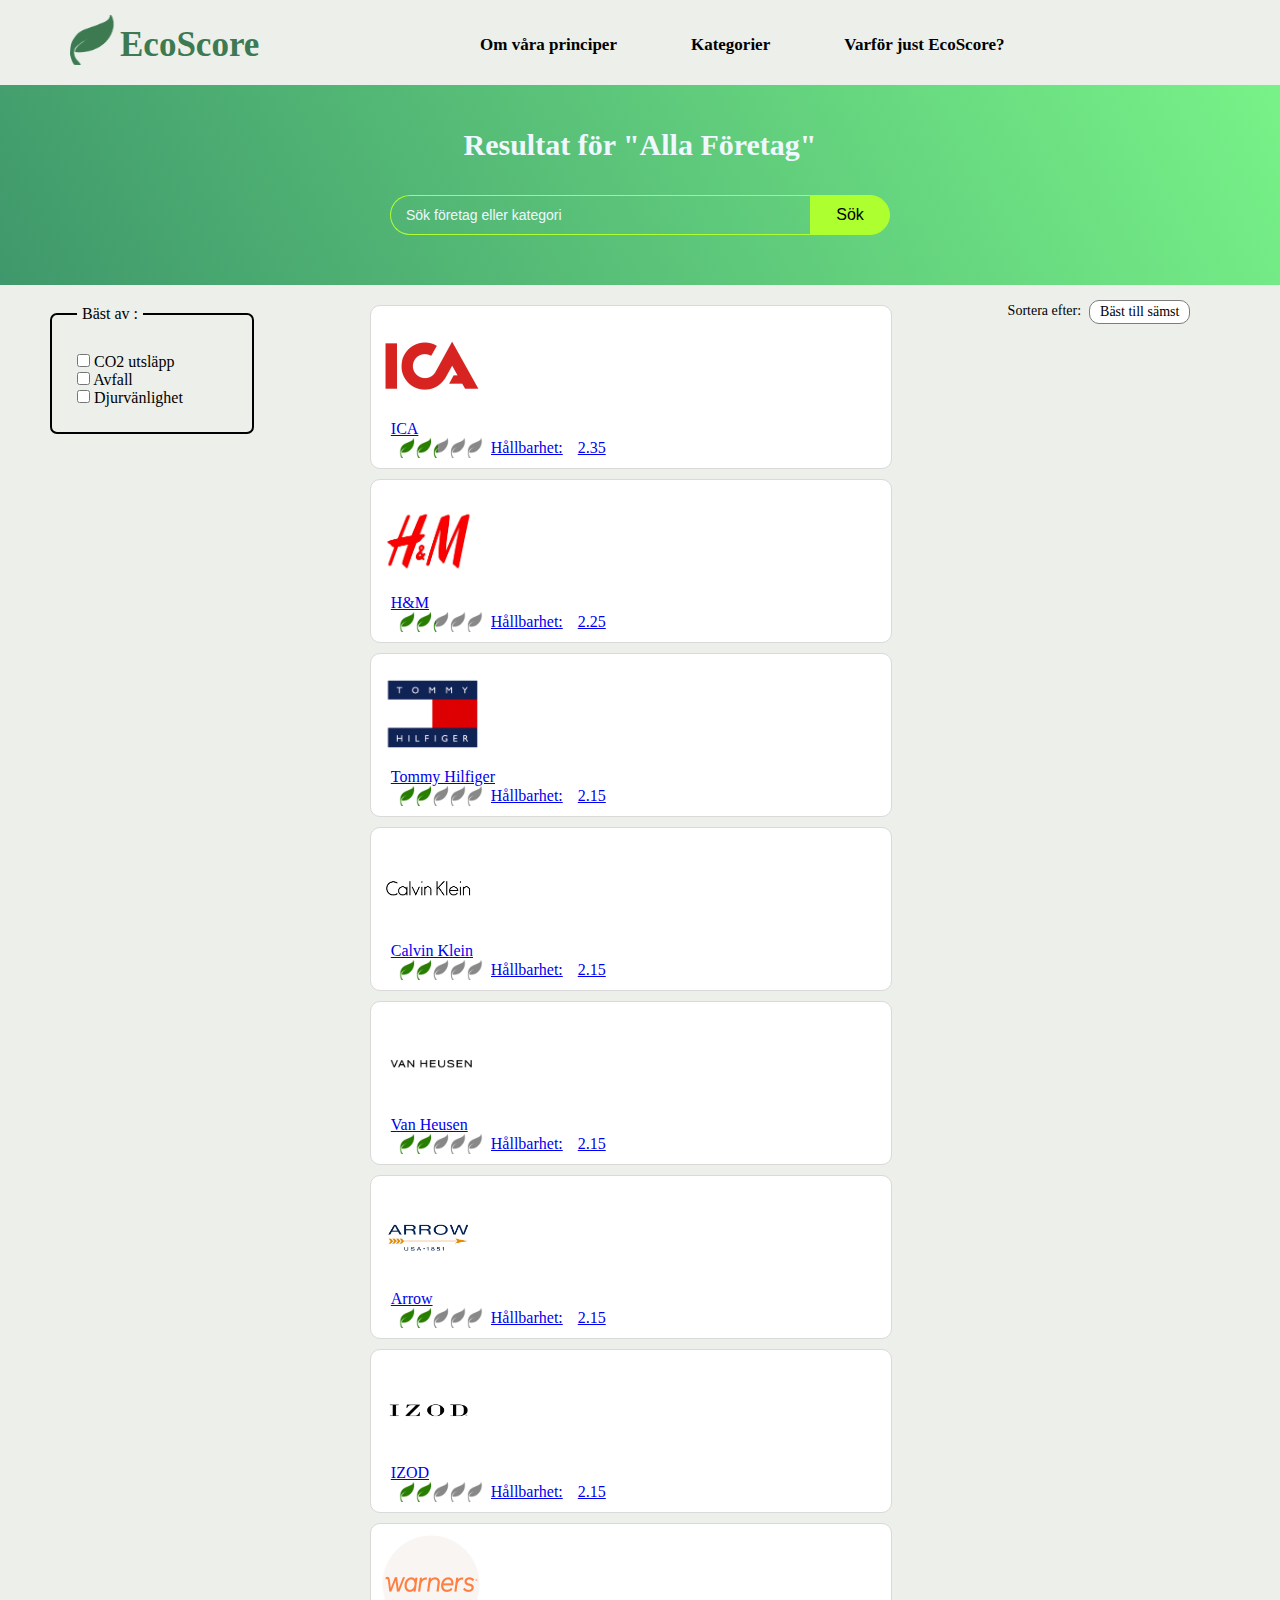
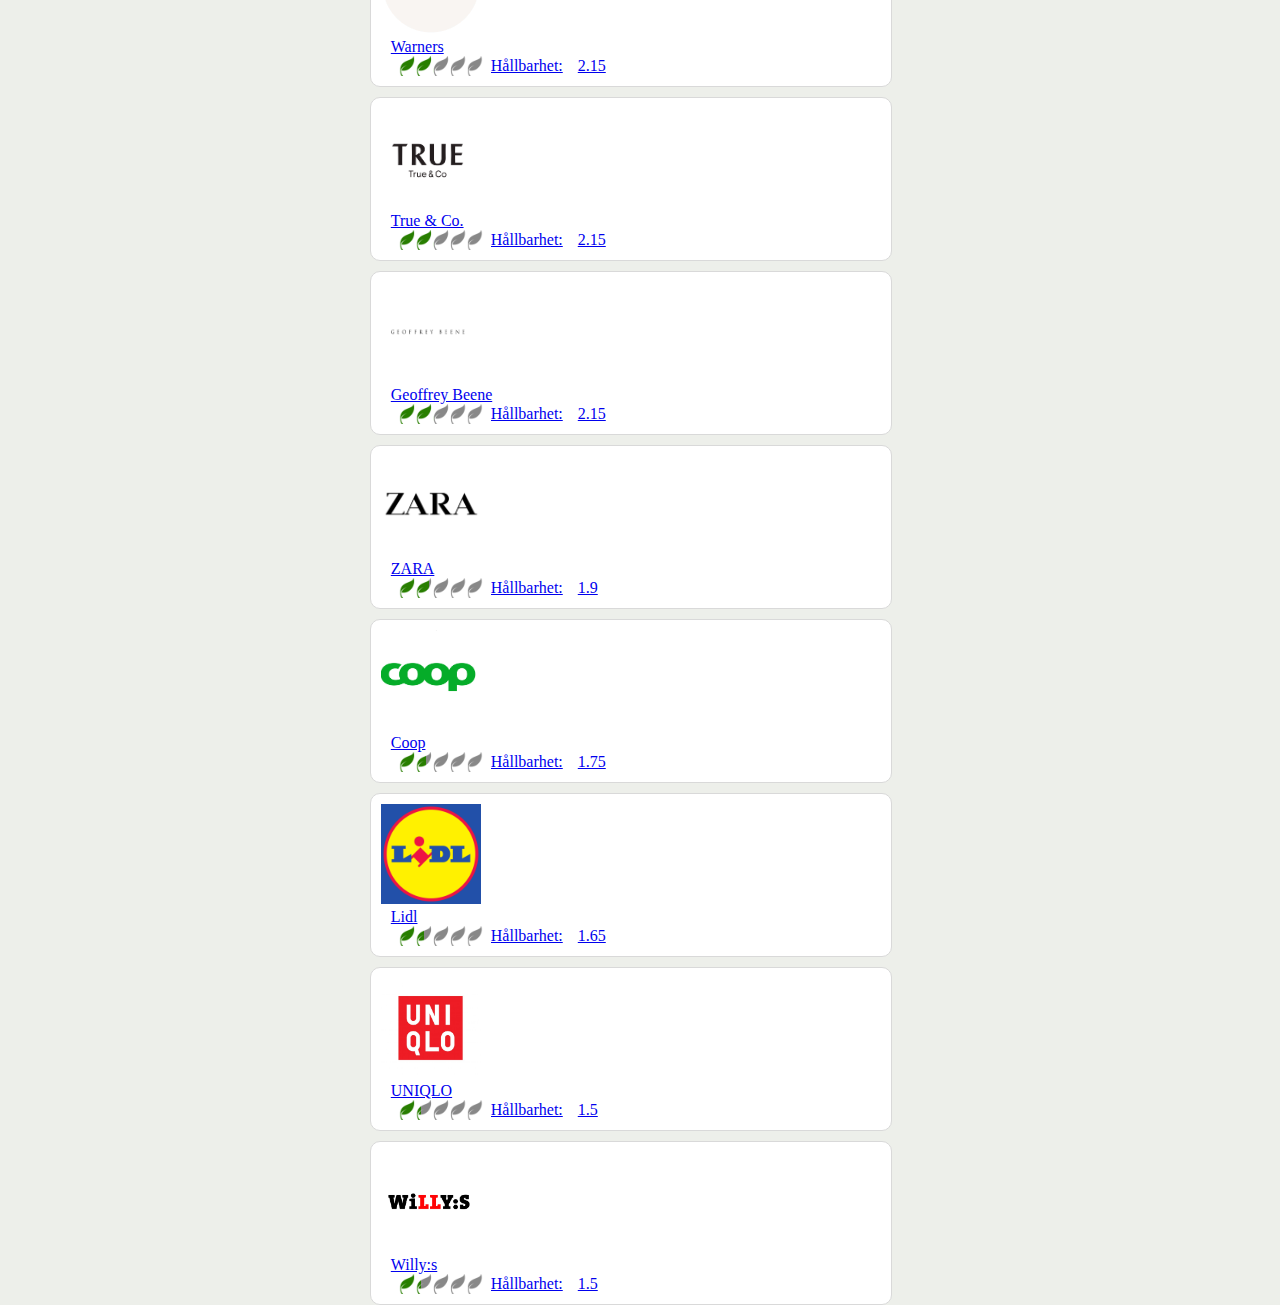
==== commit f9bb3188: "Merge branch 'main' of https://github.com/niljenn/DAT257-Project" ====
--- a/category_page.html
+++ b/category_page.html
@@ -28,7 +28,7 @@
     <div class="navbar"> <!--Navigation bar element, everything  that is supposed to be in the navigation bar is inside here-->
 
         <header>
-            <script type="text/javascript" src="./header.js"></script>
+            <script type="module" src="./header.js" defer></script>
         </header>
 
     </div>
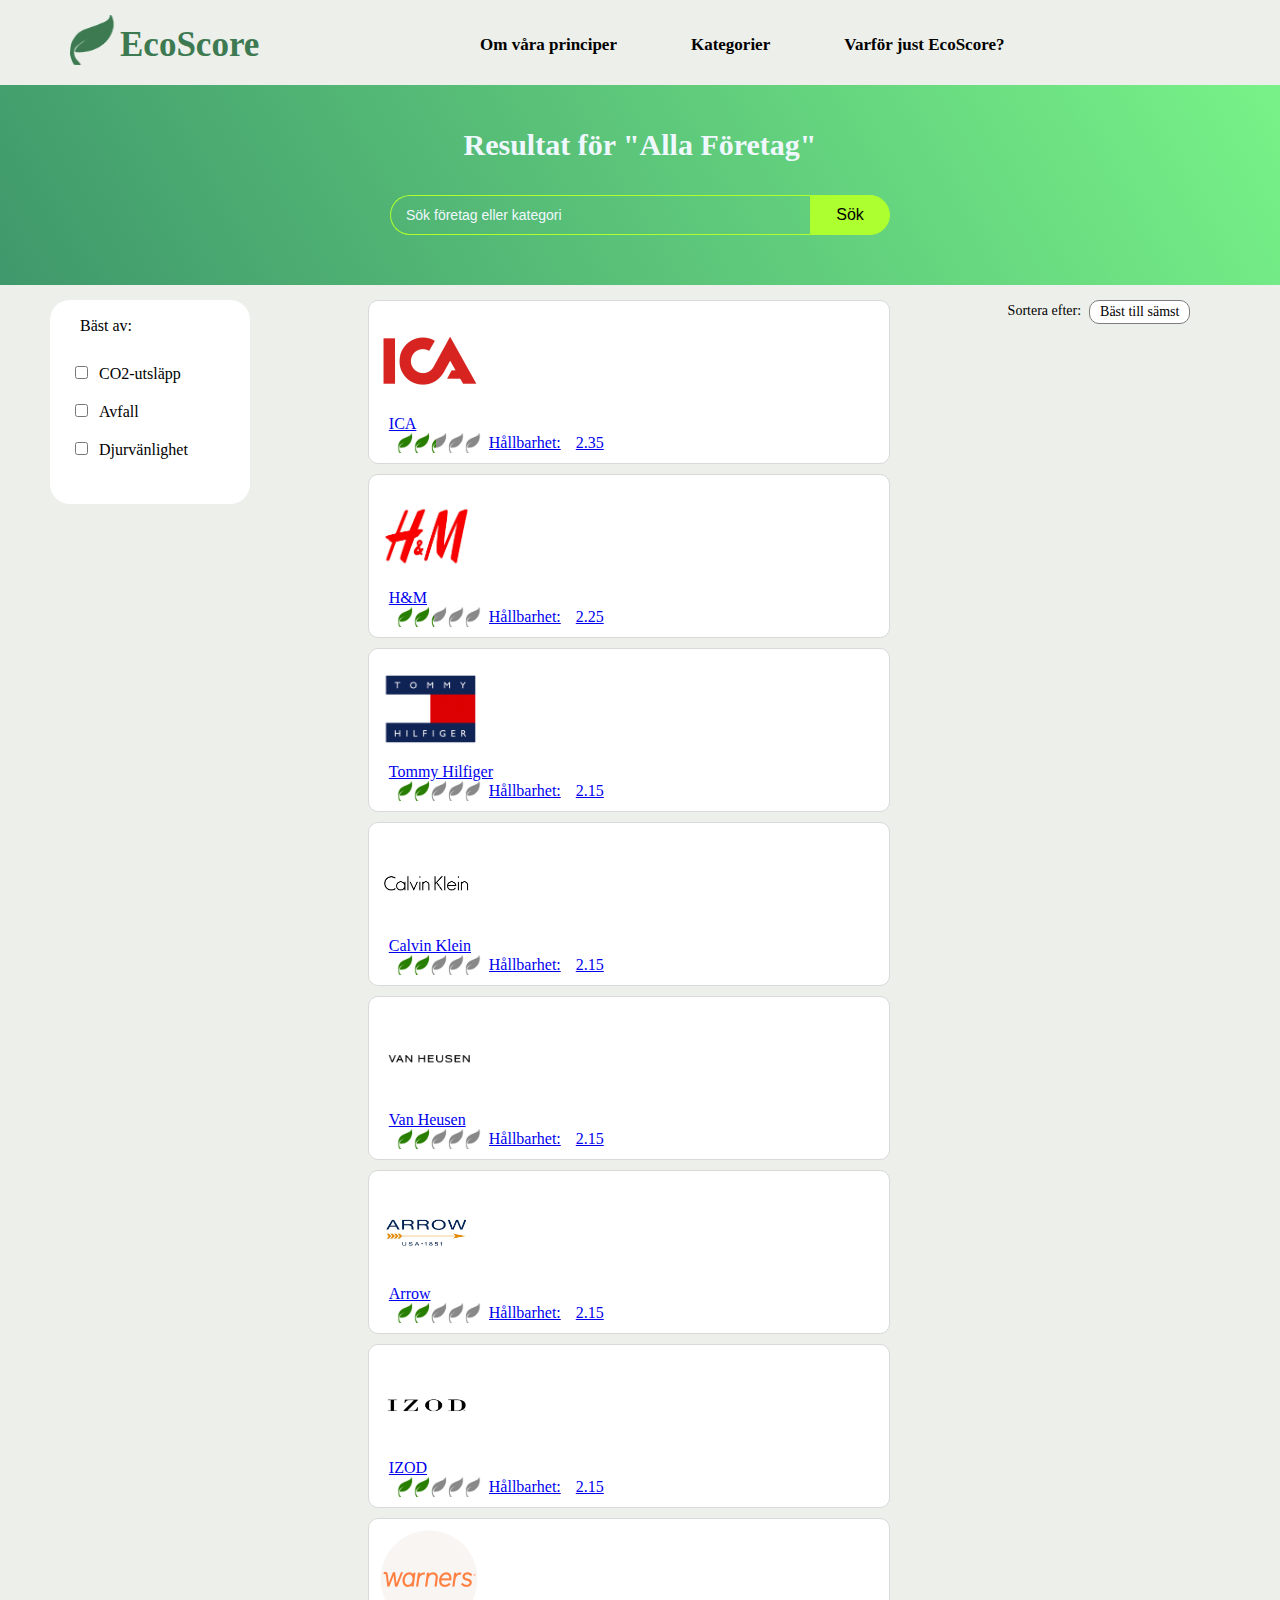
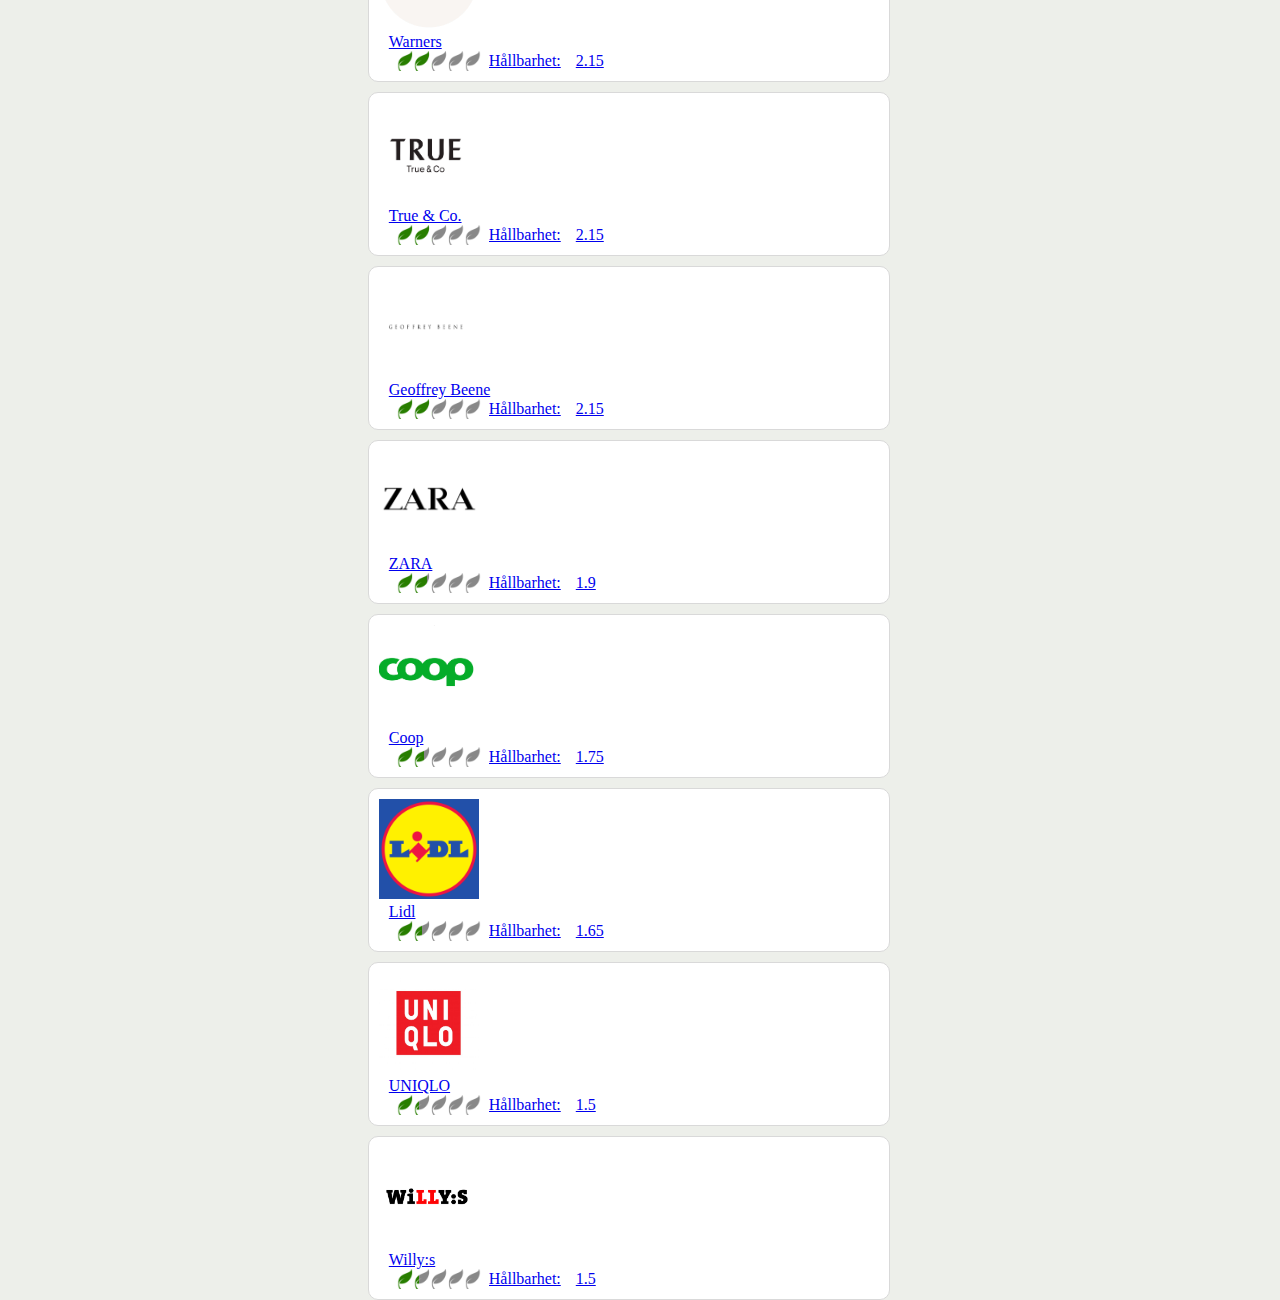
==== commit a592953b: "Fixed the placement of ecoScore_summary and updated the hidden filter with text matching the filter " ====
--- a/category_page.html
+++ b/category_page.html
@@ -48,21 +48,25 @@
     <div class="main"> <!--Main Background element-->
 
         <div class="panel">
+            
+
             <fieldset class="ecoLabels">
-                <legend class="filter"> Bäst av :</legend>
-                <div>
+
+                <legend class="filter"> Bäst av:</legend>
+                <p class="altText" id="altText">Ingen filtrering</p>
+                <div class="check">
                     <input type="checkbox" id="emission" name="emission">
-                    <label for="emission">CO2 utsläpp</label>
+                    <label class="checkText" for="emission">CO2-utsläpp</label>
                 </div>
     
-                <div>
+                <div class="check">
                     <input type="checkbox" id="waste" name="waste">
-                    <label for="waste">Avfall</label>
+                    <label class="checkText" for="waste">Avfall</label>
                 </div>
     
-                <div>
+                <div class="check">
                     <input type="checkbox" id="animal" name="animal">
-                    <label for="animal">Djurvänlighet</label>
+                    <label class="checkText" for="animal">Djurvänlighet</label>
                 </div>
             </fieldset> 
 
--- a/header.css
+++ b/header.css
@@ -60,6 +60,7 @@
 .dropdown{
     display: inline-block;
     position: relative;
+    z-index: 9;
 }
 
 .dropbtn{
--- a/category.css
+++ b/category.css
@@ -47,14 +47,44 @@
 }
 
 .ecoLabels{
+    margin-top: -40px;
     float: left;
+    background-color: #ffffff;
+    border: 0;
+    border-radius: 20px;
+    transition: 0.3s;
 }
+
+.filter{
+    padding-top: 57px;
+    transition: 0.3s;
+}
+
+.altText{
+    display: none;
+    position: absolute;
+    font-size: 14px;
+    margin-top: -47px;
+    padding-left: 60px;
+    transition: 0.5s;
+}
+
+.check{
+    padding-bottom: 20px;
+    transition: 0.3s;
+}
+
+.checkText{
+    padding-left: 7px;
+}
+
+
+
 
 .sortDropdown {
     float: right;
     margin-right: 7%;
 }
-
 
 .sortText{
     float: left;
@@ -103,7 +133,6 @@
 }
 
 .boxes-container{
-    padding-top: 5px;
     transition: 0.3s;
 }
 
@@ -124,5 +153,21 @@
     .boxes-container {
         padding-top: 40px;
     }
+    .ecoLabels{
+        background-color: rgb(237, 239, 234);
+    }
+    .check{
+        display: none;
+    }
+    .topCheck{
+        display: none;
+    }
+    .filter{
+        padding-top: 42px;
+        font-size: 14px;    
+    }
+    .altText{
+        display: block;
+    }
 
  }